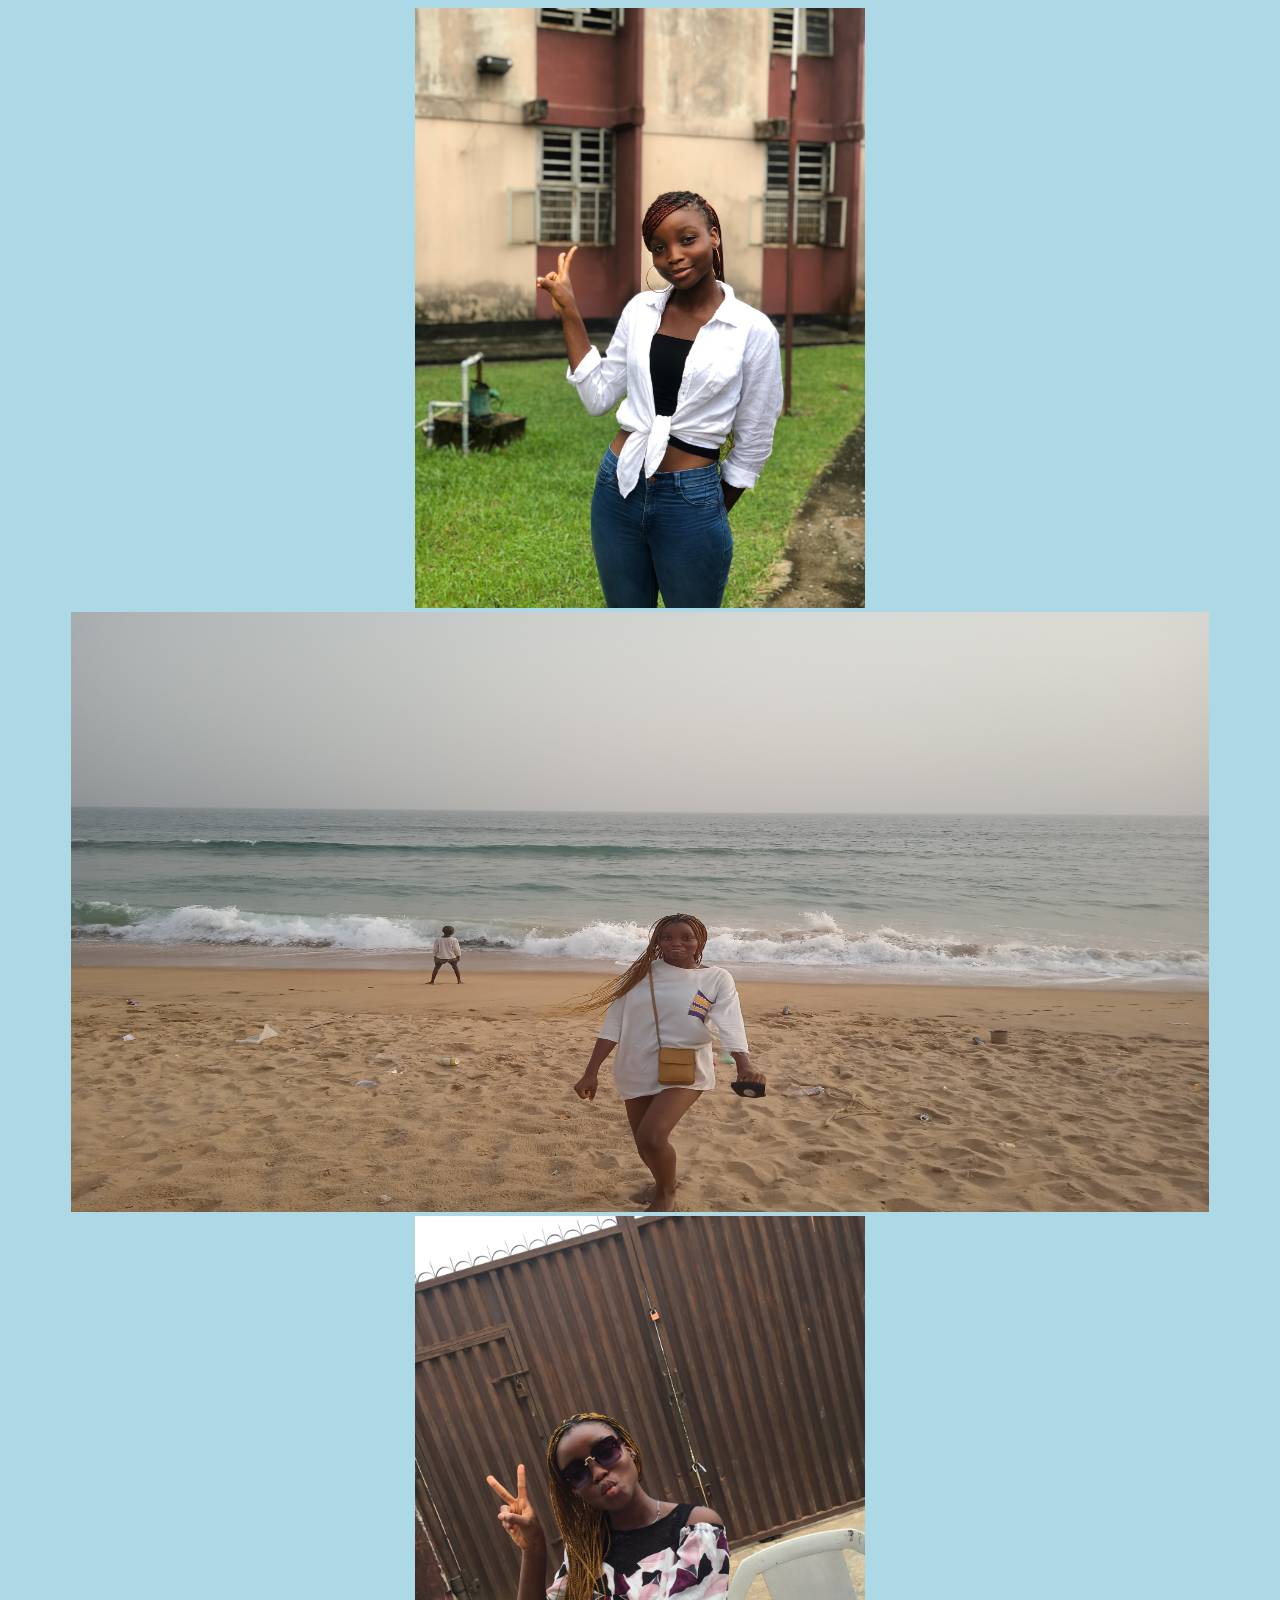
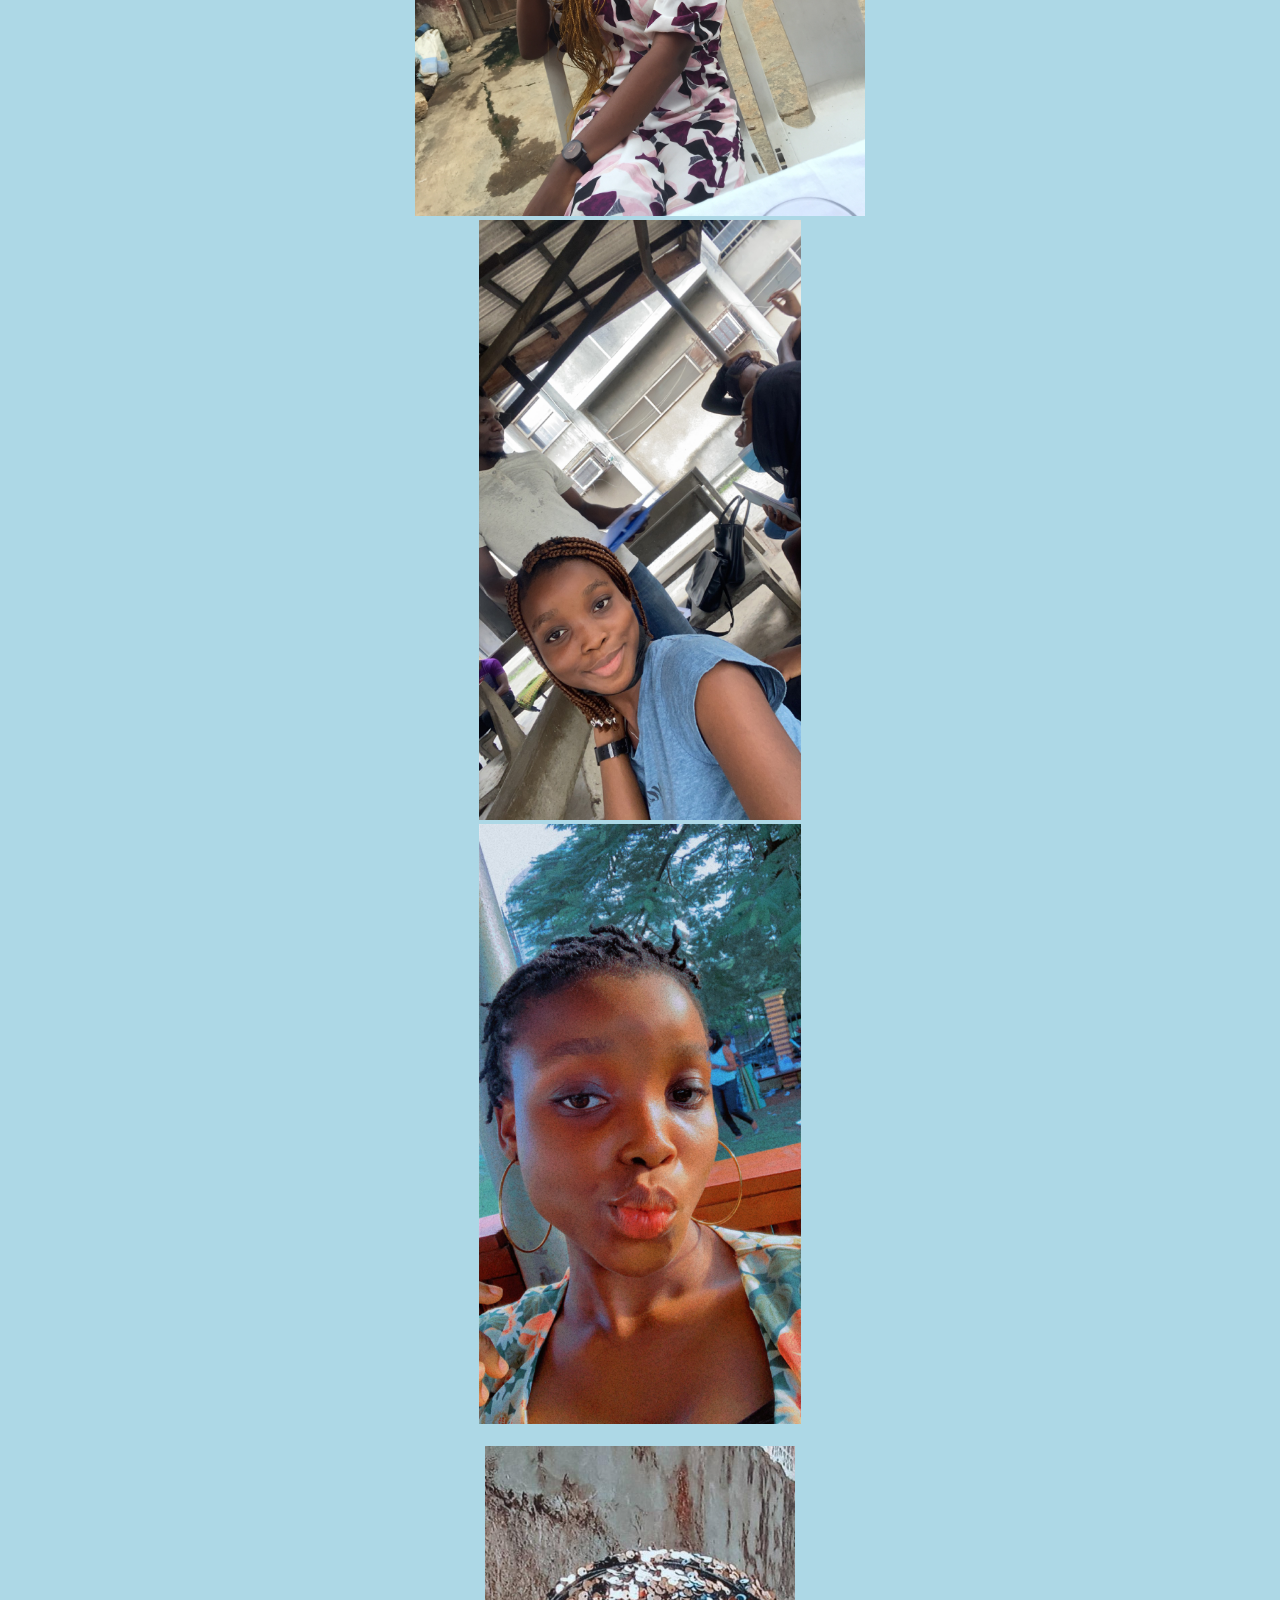
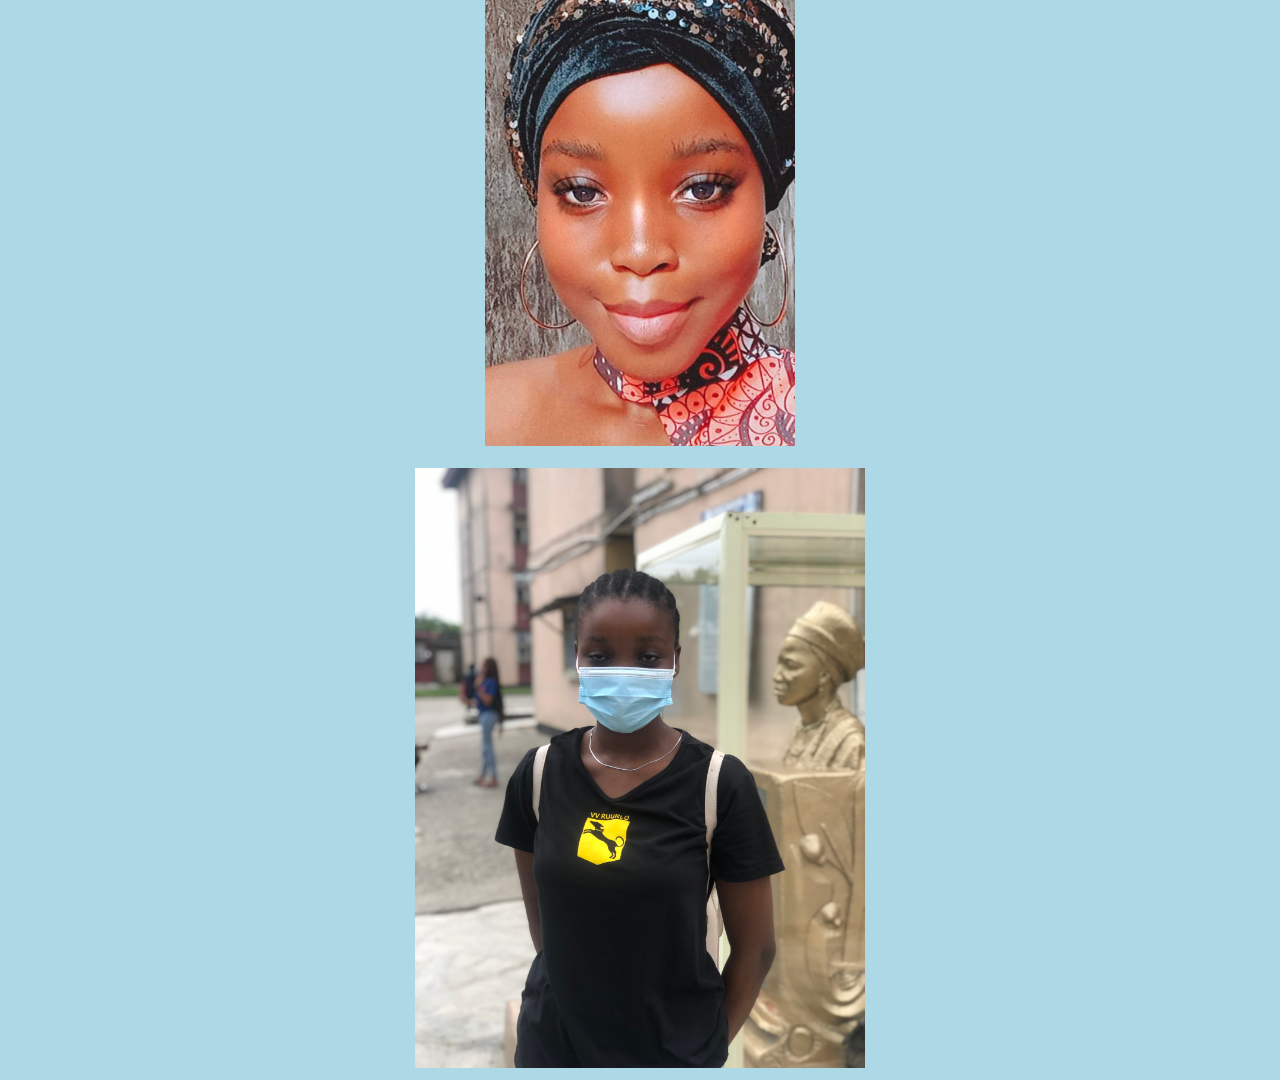
==== Gallery Library Version/index.html @ 6c4f7f4a "Update index.html" ====
<!DOCTYPE html>
<html lang="en">

<head>
    <meta charset="UTF-8">
    <meta http-equiv="X-UA-Compatible" content="IE=edge">
    <meta name="viewport" content="width=device-width, initial-scale=1.0">
    <link rel="stylesheet" href="https://unpkg.com/swiper@7/swiper-bundle.min.css" />
    <link rel="stylesheet" href="style.css">
    <title>Swiper Gallery</title>
</head>

<body>
    <!-- Slider main container -->
    <div class="swiper">
        <!-- Additional required wrapper -->
        <div class="swiper-wrapper">
            <!-- Slides -->
            <div class="swiper-slide"><img src="images/1.jpeg" alt=""></div>
            <div class="swiper-slide"><img src="images/2.jpg" style="width: 90%;" alt=""></div>
            <div class="swiper-slide"><img src="images/3.JPG" alt=""></div>
            <div class="swiper-slide"><img src="images/4.JPG" alt=""></div>
            <div class="swiper-slide"><img src="images/5.JPG" alt=""></div>
            <div class="swiper-slide"><img src="images/6.jpeg" alt=""></div>
            <div class="swiper-slide"><img src="images/7.jpg" alt=""></div>
            <div class="swiper-slide"><img src="images/8.jpeg" alt=""></div>
            <div class="swiper-slide"><img src="images/9.jpeg" alt=""></div>
        </div>
        <!-- If we need pagination -->
        <div class="swiper-pagination"></div>

        <!-- If we need navigation buttons -->
        <div class="swiper-button-prev"></div>
        <div class="swiper-button-next"></div>

        <!-- If we need scrollbar -->
        <!--<div class="swiper-scrollbar"></div>-->
    </div>

    <script src="https://unpkg.com/swiper@7/swiper-bundle.min.js"></script>
    <script src="gallery.js"></script>
</body>

</html>
---- Gallery Library Version/style.css ----
*{
    box-sizing: border-box;
}

body{
    background-color: gray;
    background-color: #ADD8E6;
}

.swiper-slide {
    text-align: center;
    margin-top: auto;
    margin-bottom: auto;
}  

img{
    max-height: 600px;
}
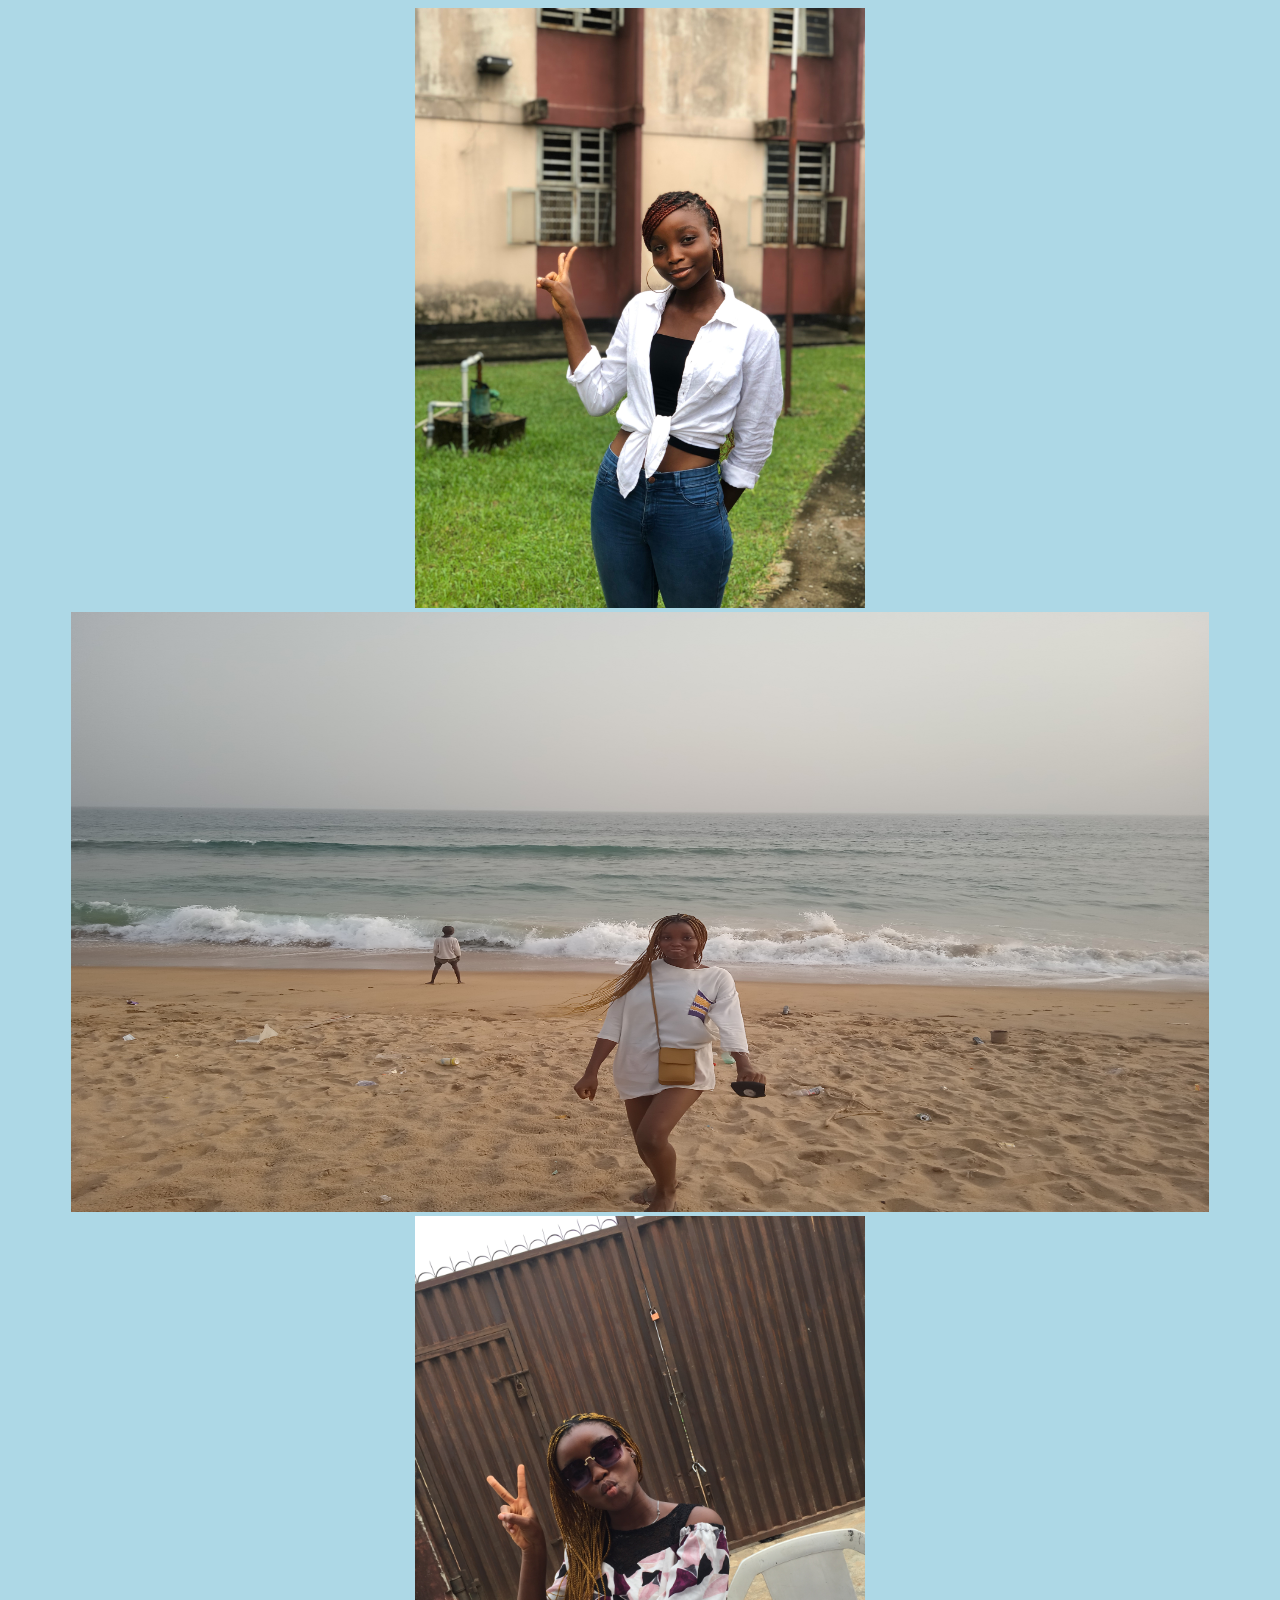
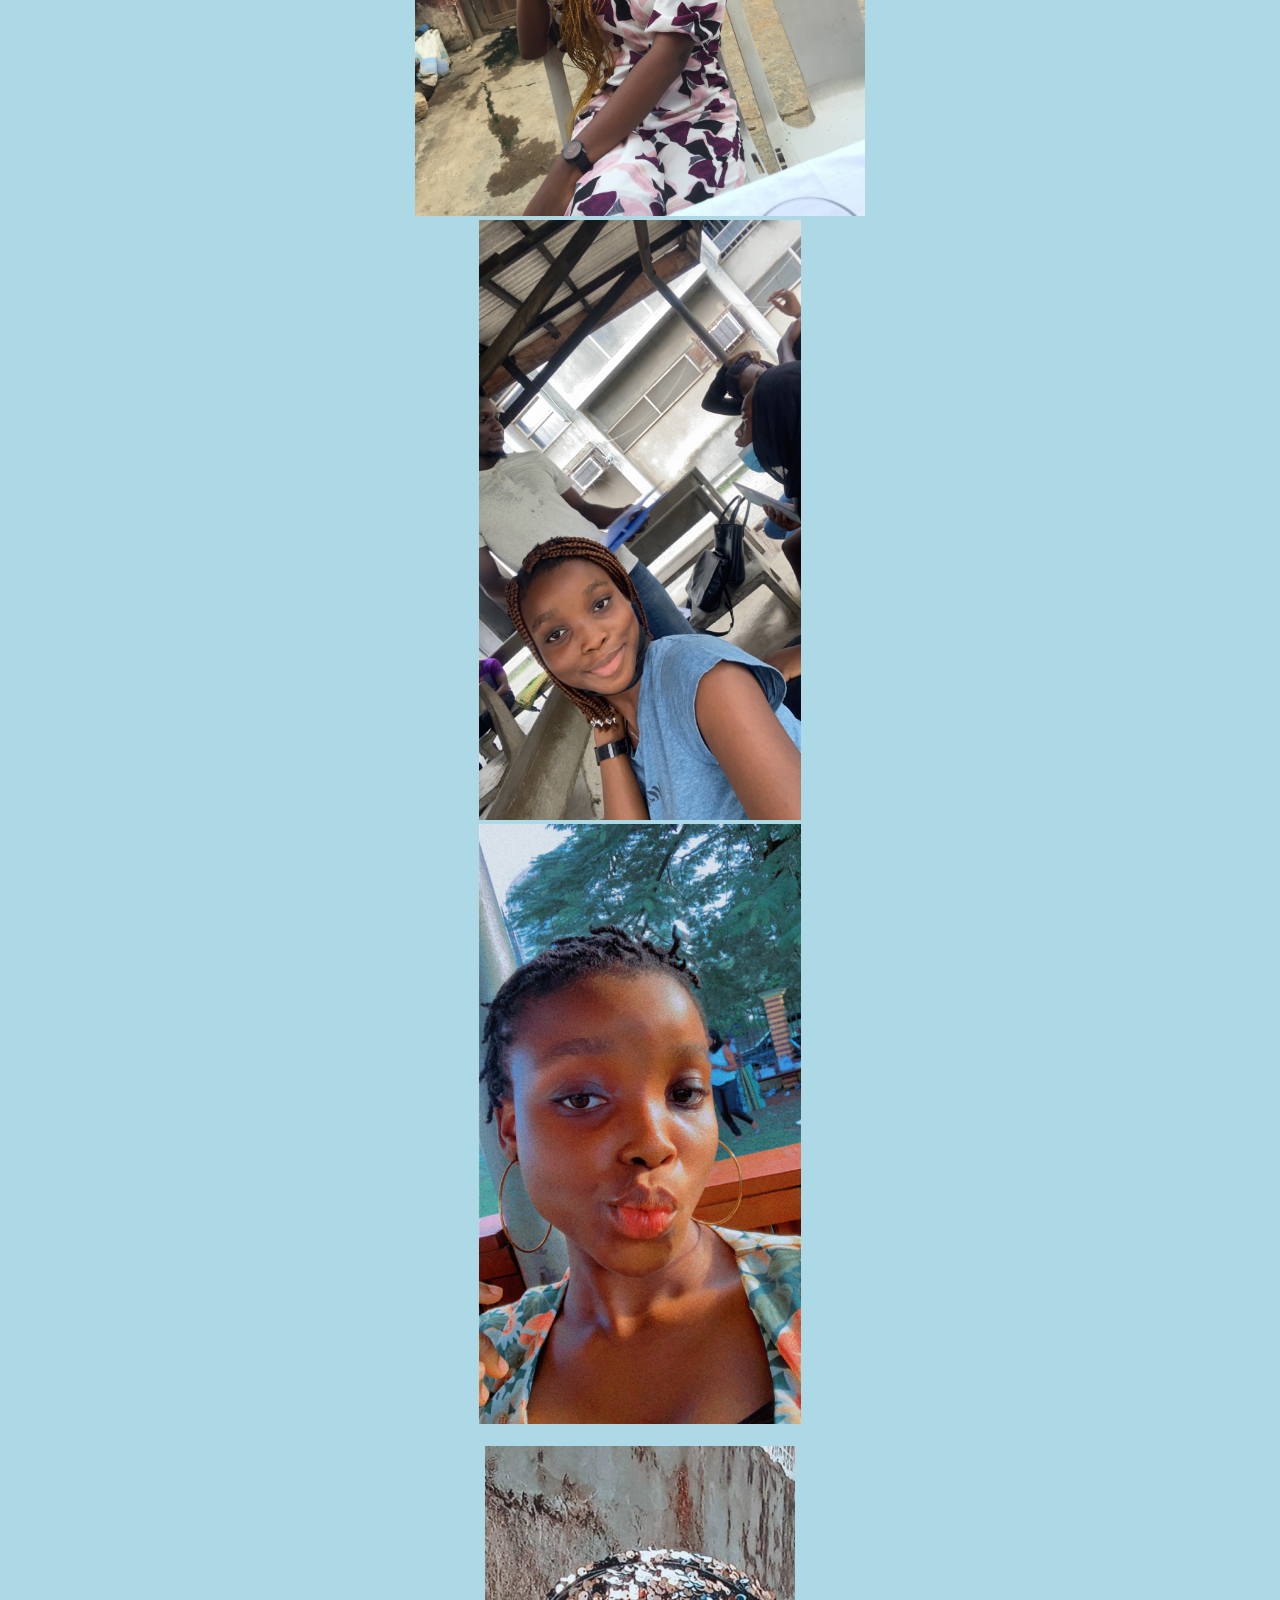
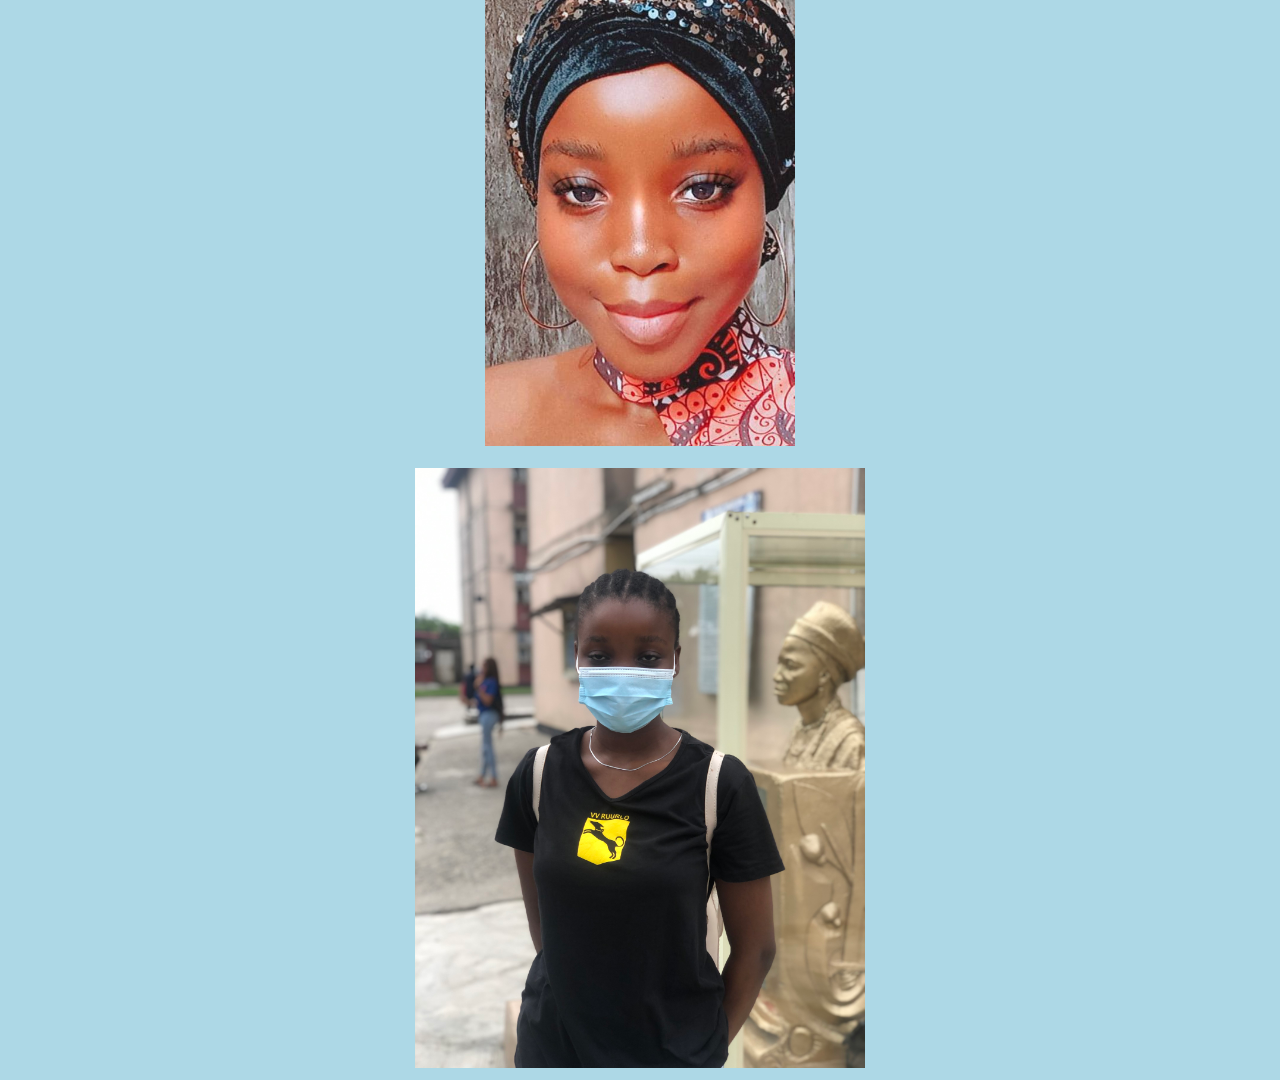
==== commit 95ae1474: "Update index.html" ====
--- a/Gallery Library Version/index.html
+++ b/Gallery Library Version/index.html
@@ -37,7 +37,7 @@
         <!--<div class="swiper-scrollbar"></div>-->
     </div>
 
-    <script src="https://unpkg.com/swiper@7/swiper-bundle.min.js"></script>
+    <script src="https://unpkg.com/swiper/swiper-bundle.min.js"></script>
     <script src="gallery.js"></script>
 </body>
 
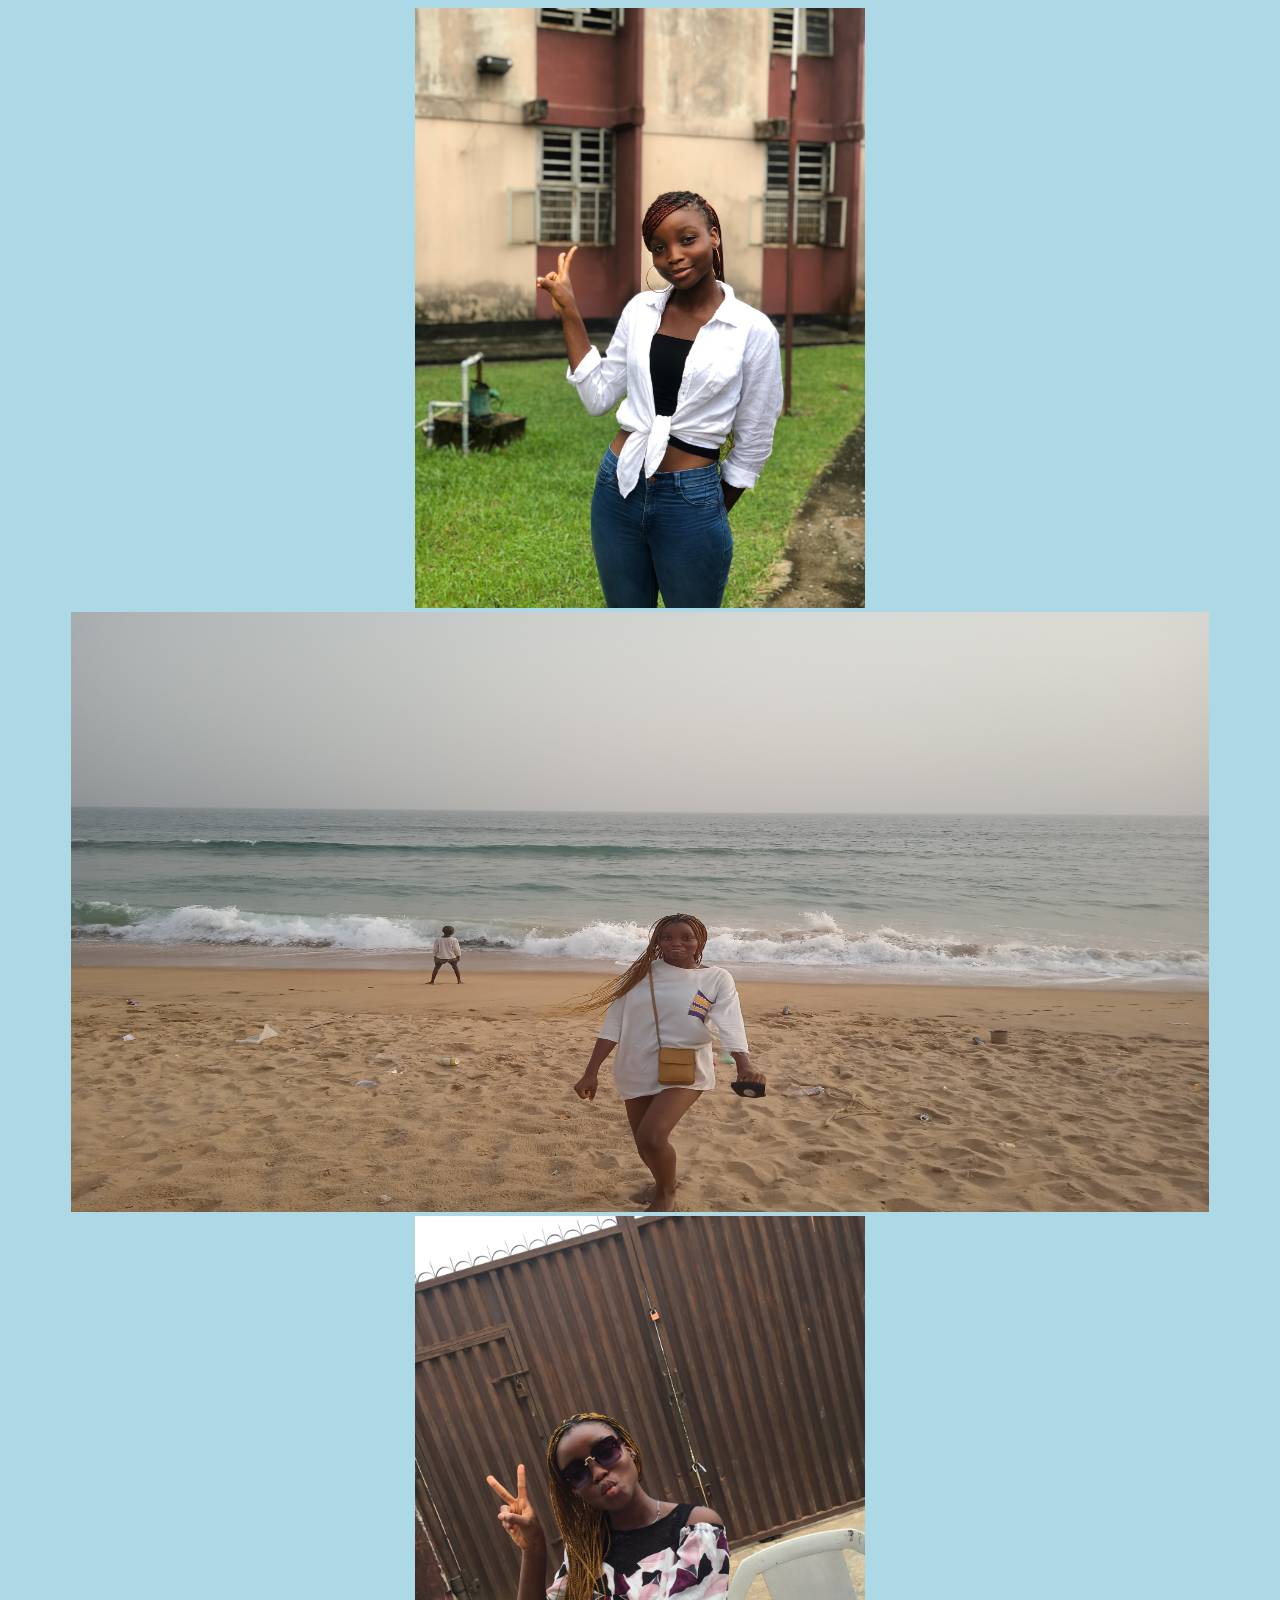
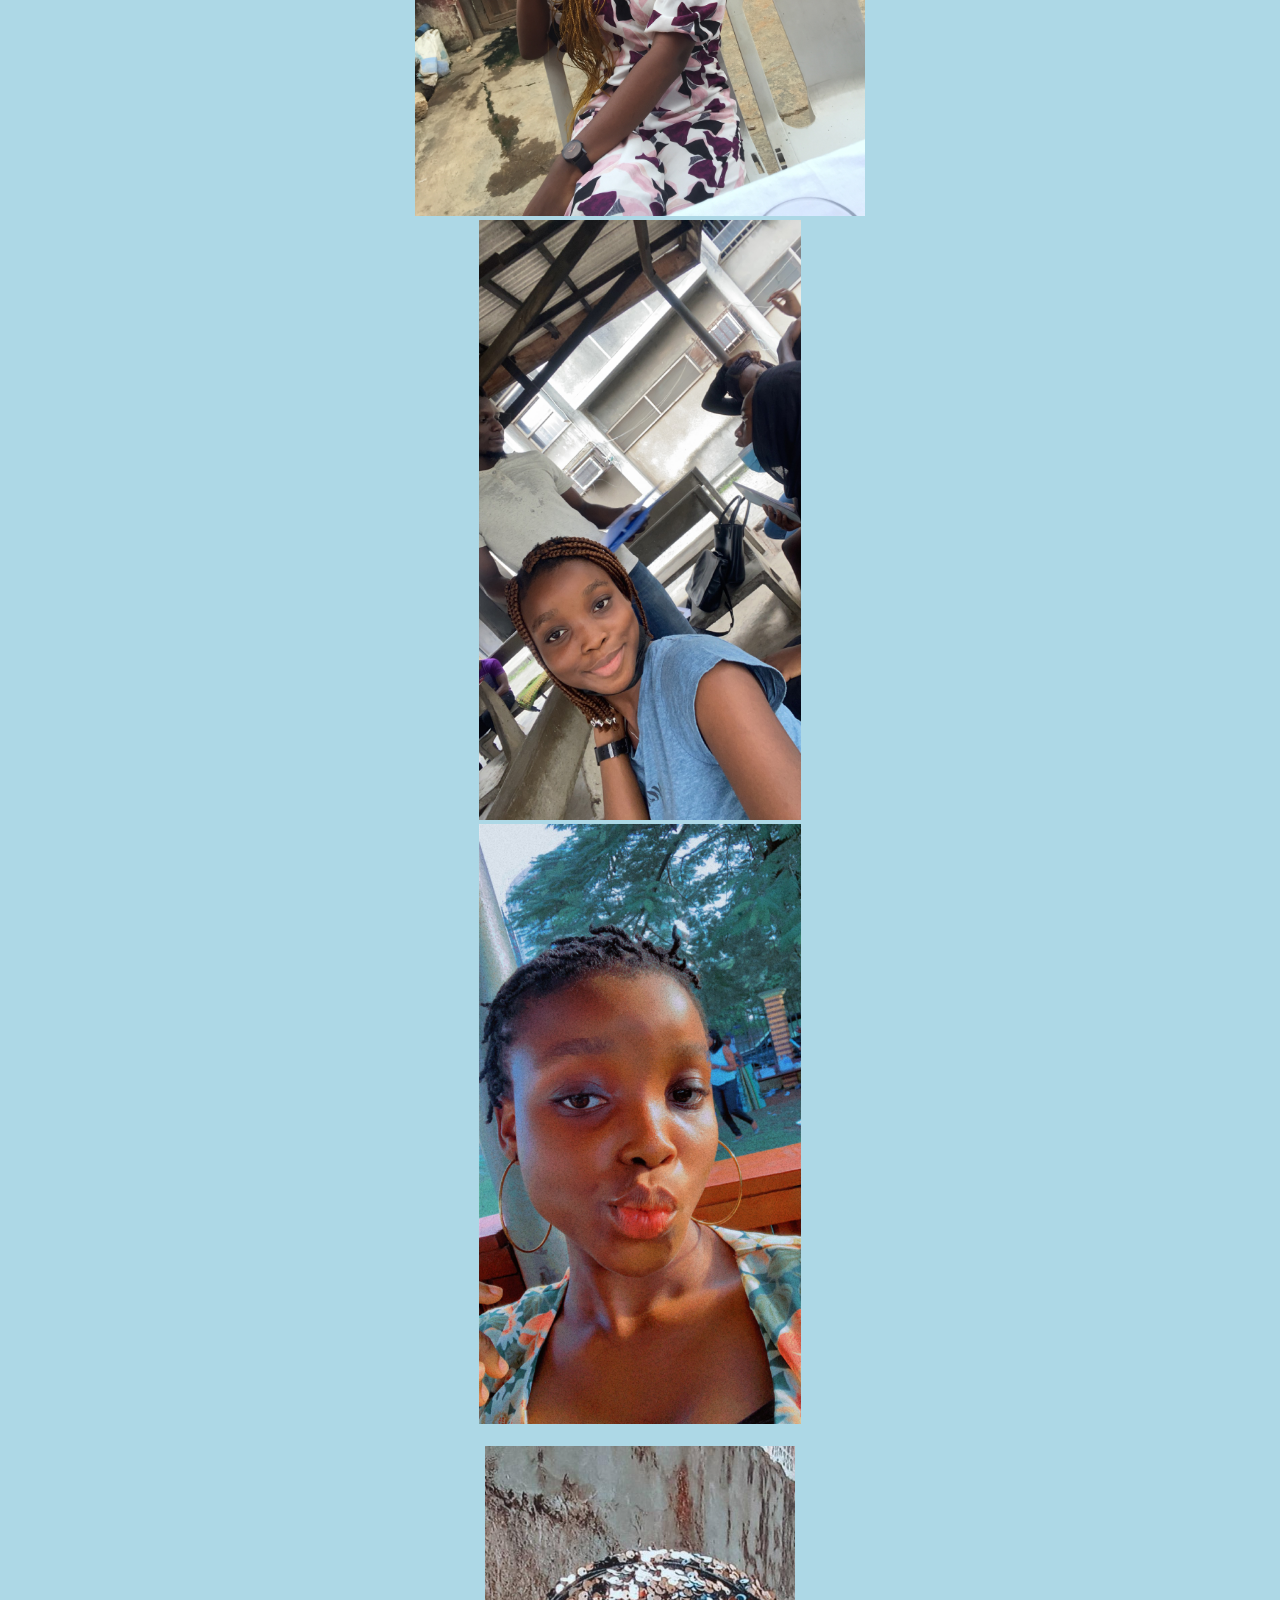
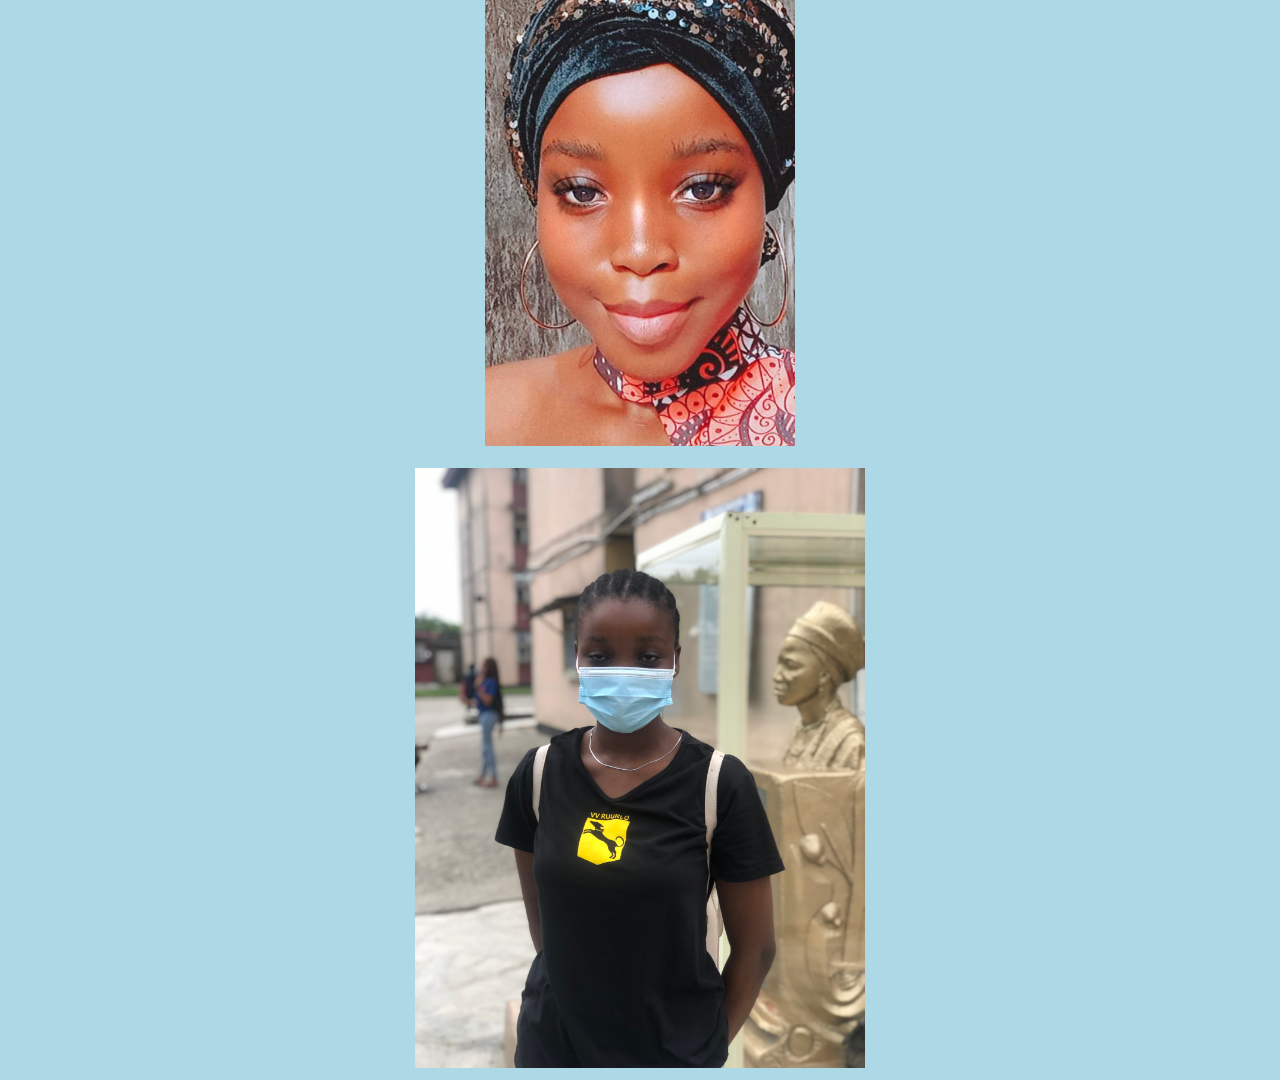
==== commit fb52aa1b: "Update index.html" ====
--- a/Gallery Library Version/index.html
+++ b/Gallery Library Version/index.html
@@ -12,7 +12,7 @@
 
 <body>
     <!-- Slider main container -->
-    <div class="swiper">
+    <div class="swiper mySwiper">
         <!-- Additional required wrapper -->
         <div class="swiper-wrapper">
             <!-- Slides -->
@@ -37,8 +37,9 @@
         <!--<div class="swiper-scrollbar"></div>-->
     </div>
 
+    <script src="gallery.js"></script>
     <script src="https://unpkg.com/swiper/swiper-bundle.min.js"></script>
-    <script src="gallery.js"></script>
+    
 </body>
 
 </html>
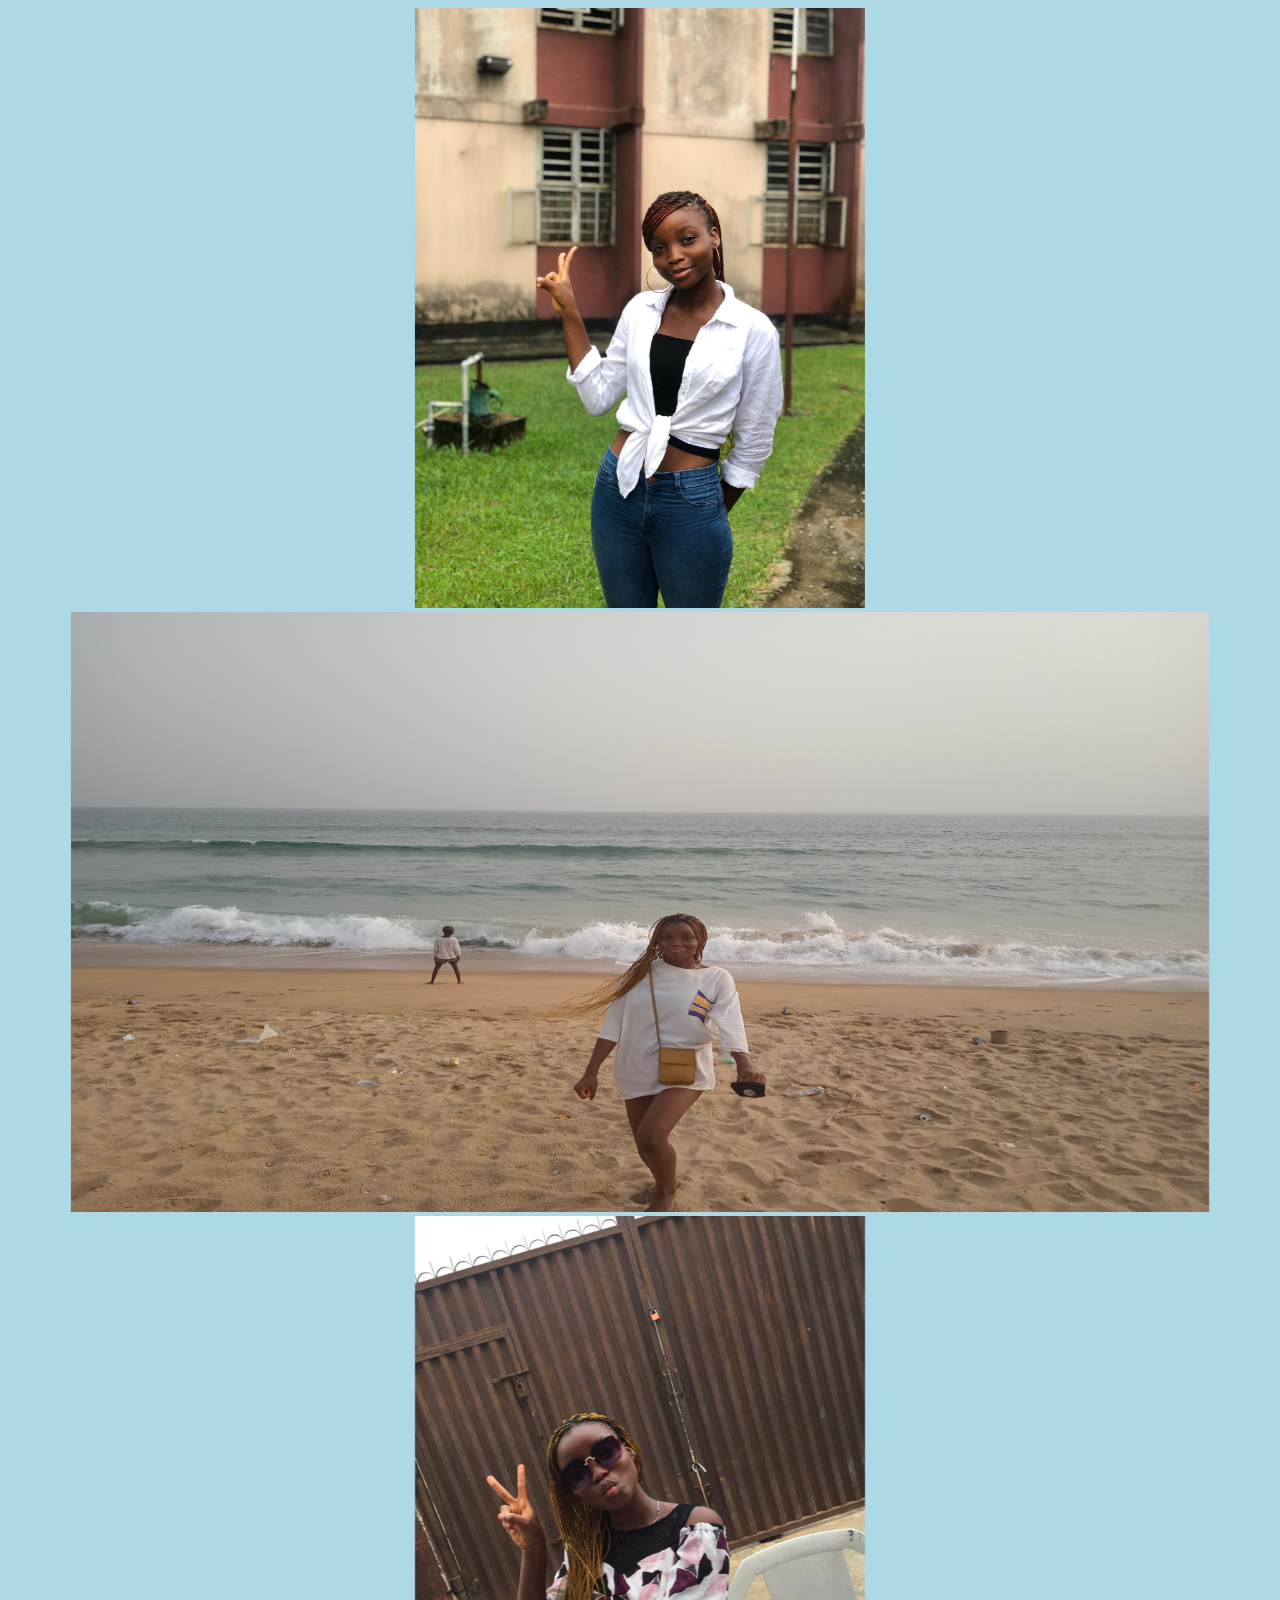
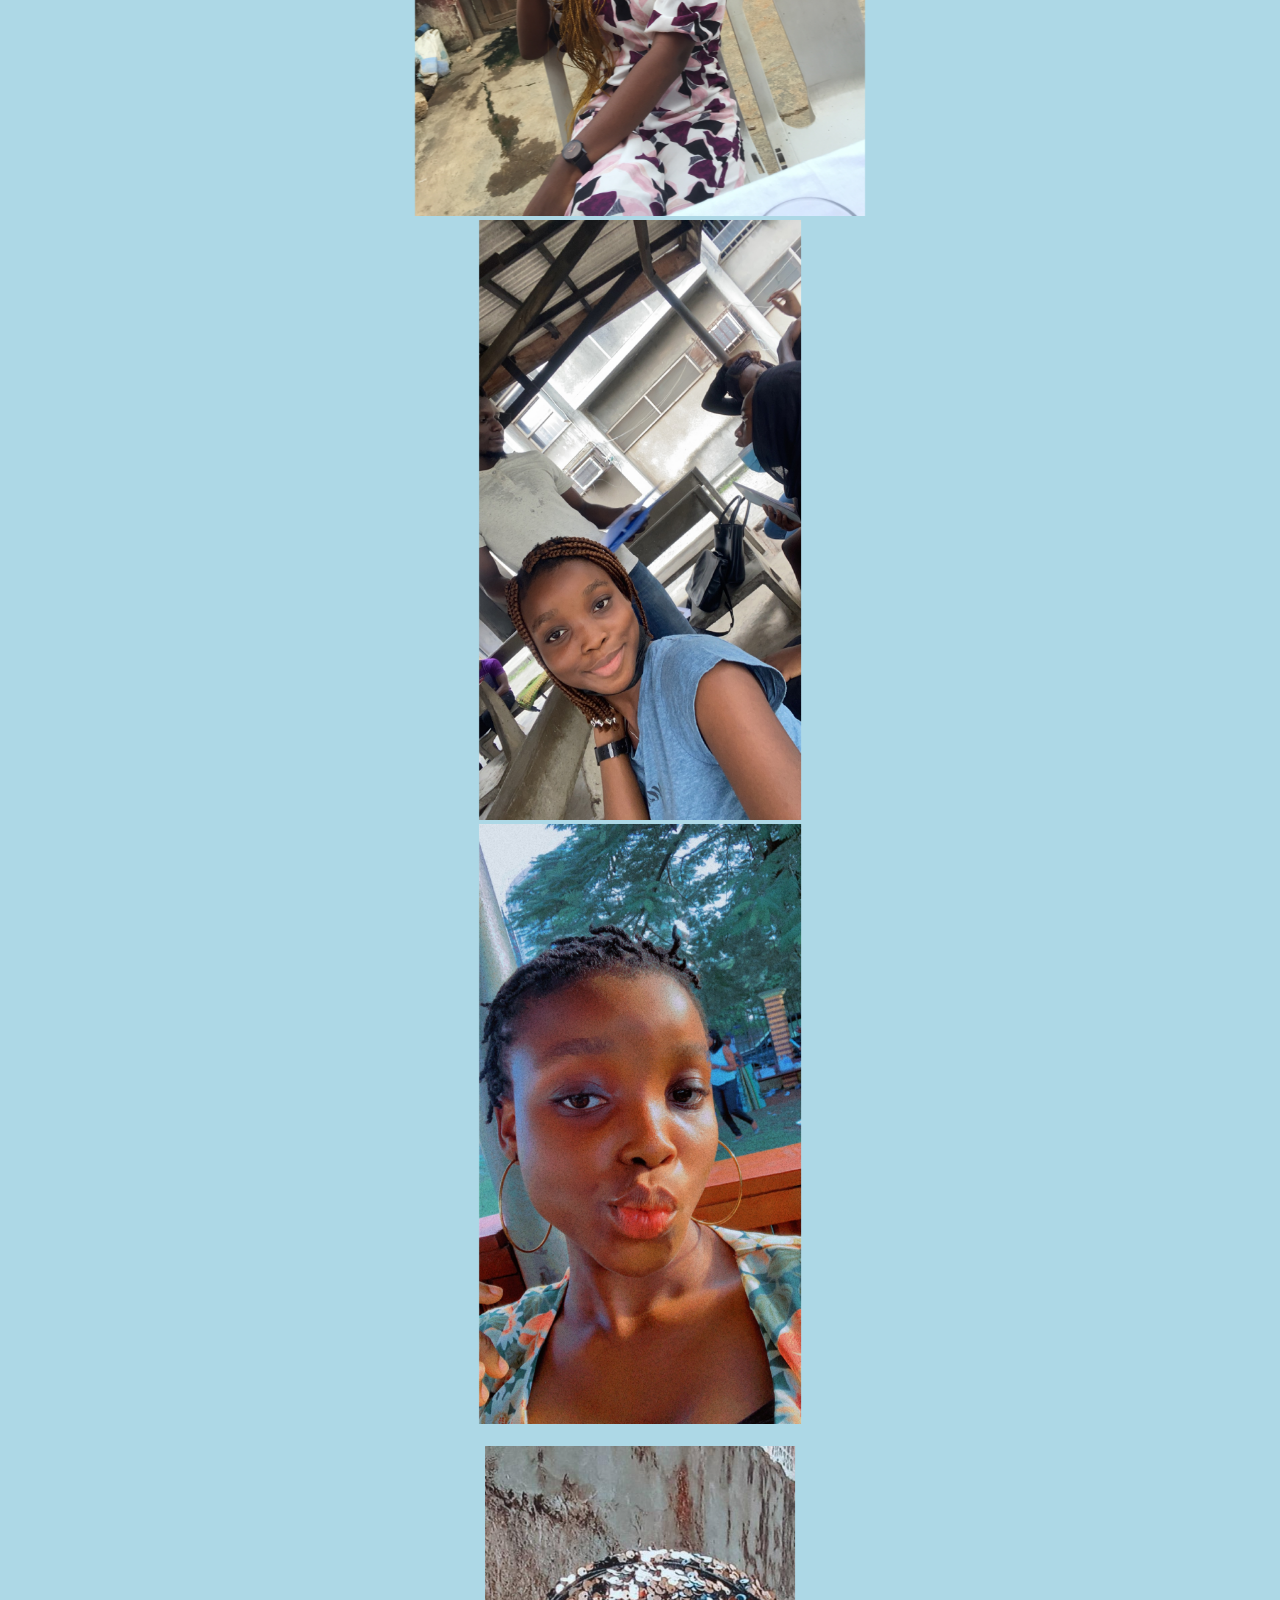
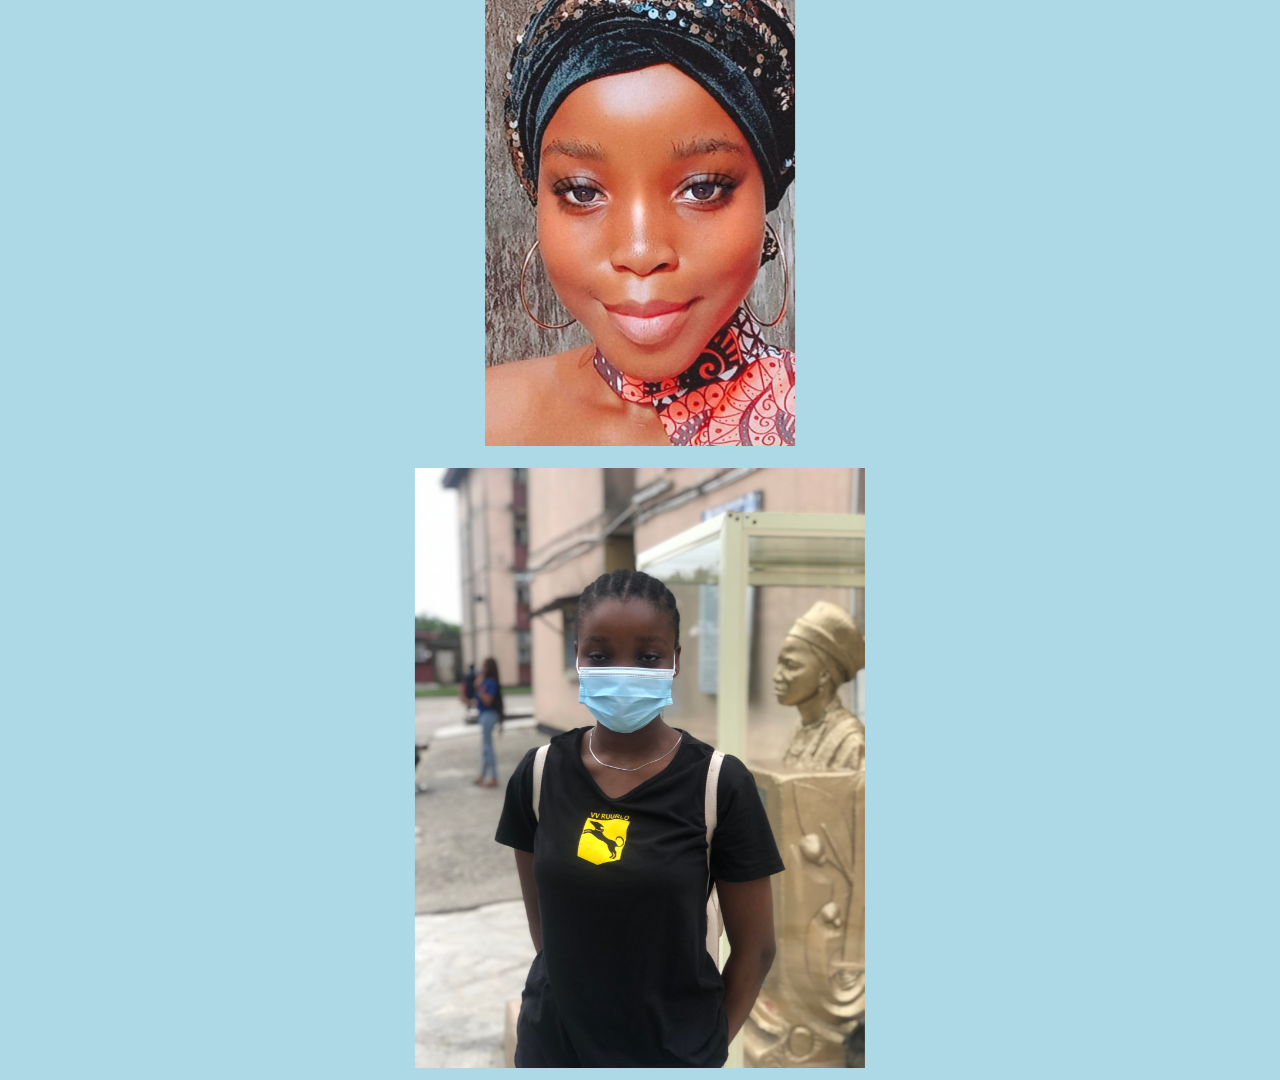
==== commit 97855c84: "Update index.html" ====
--- a/Gallery Library Version/index.html
+++ b/Gallery Library Version/index.html
@@ -37,7 +37,7 @@
         <!--<div class="swiper-scrollbar"></div>-->
     </div>
 
-    <script src="gallery.js"></script>
+    <script defer src="gallery.js"></script>
     <script src="https://unpkg.com/swiper/swiper-bundle.min.js"></script>
     
 </body>
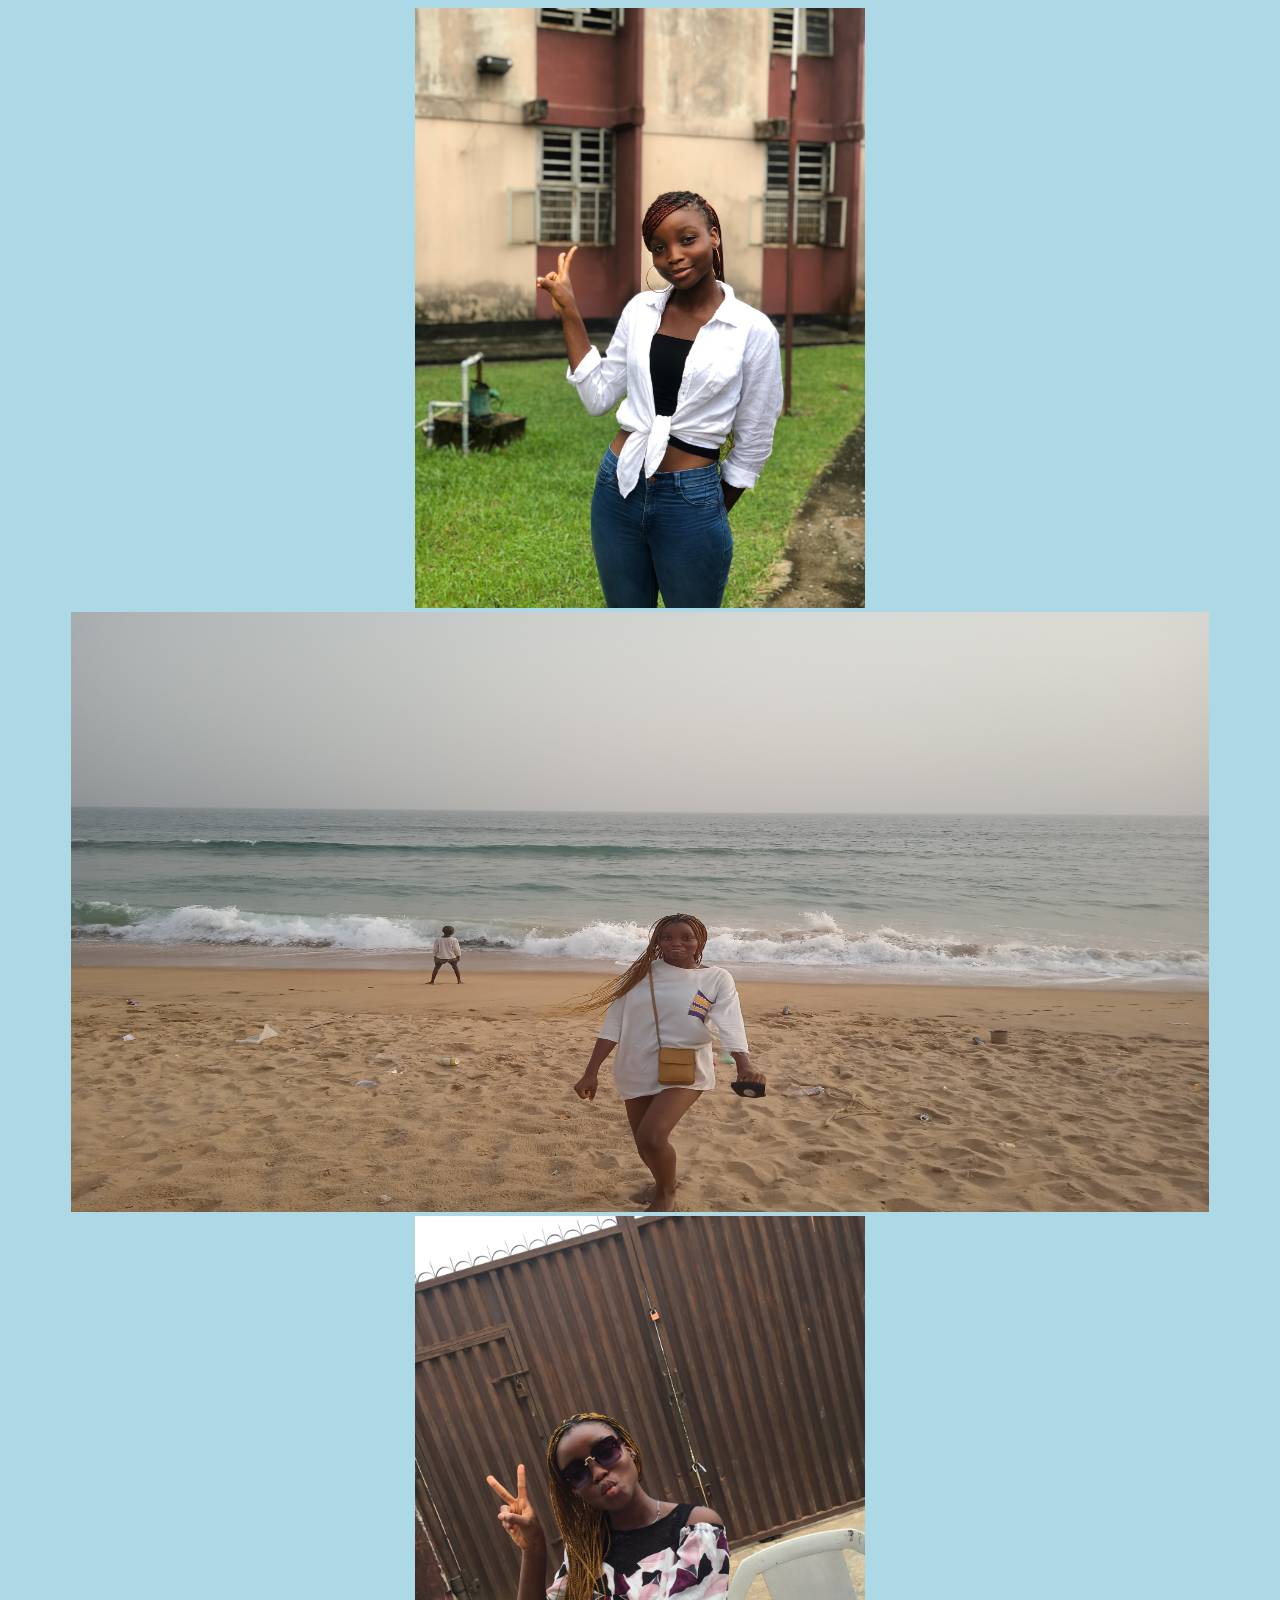
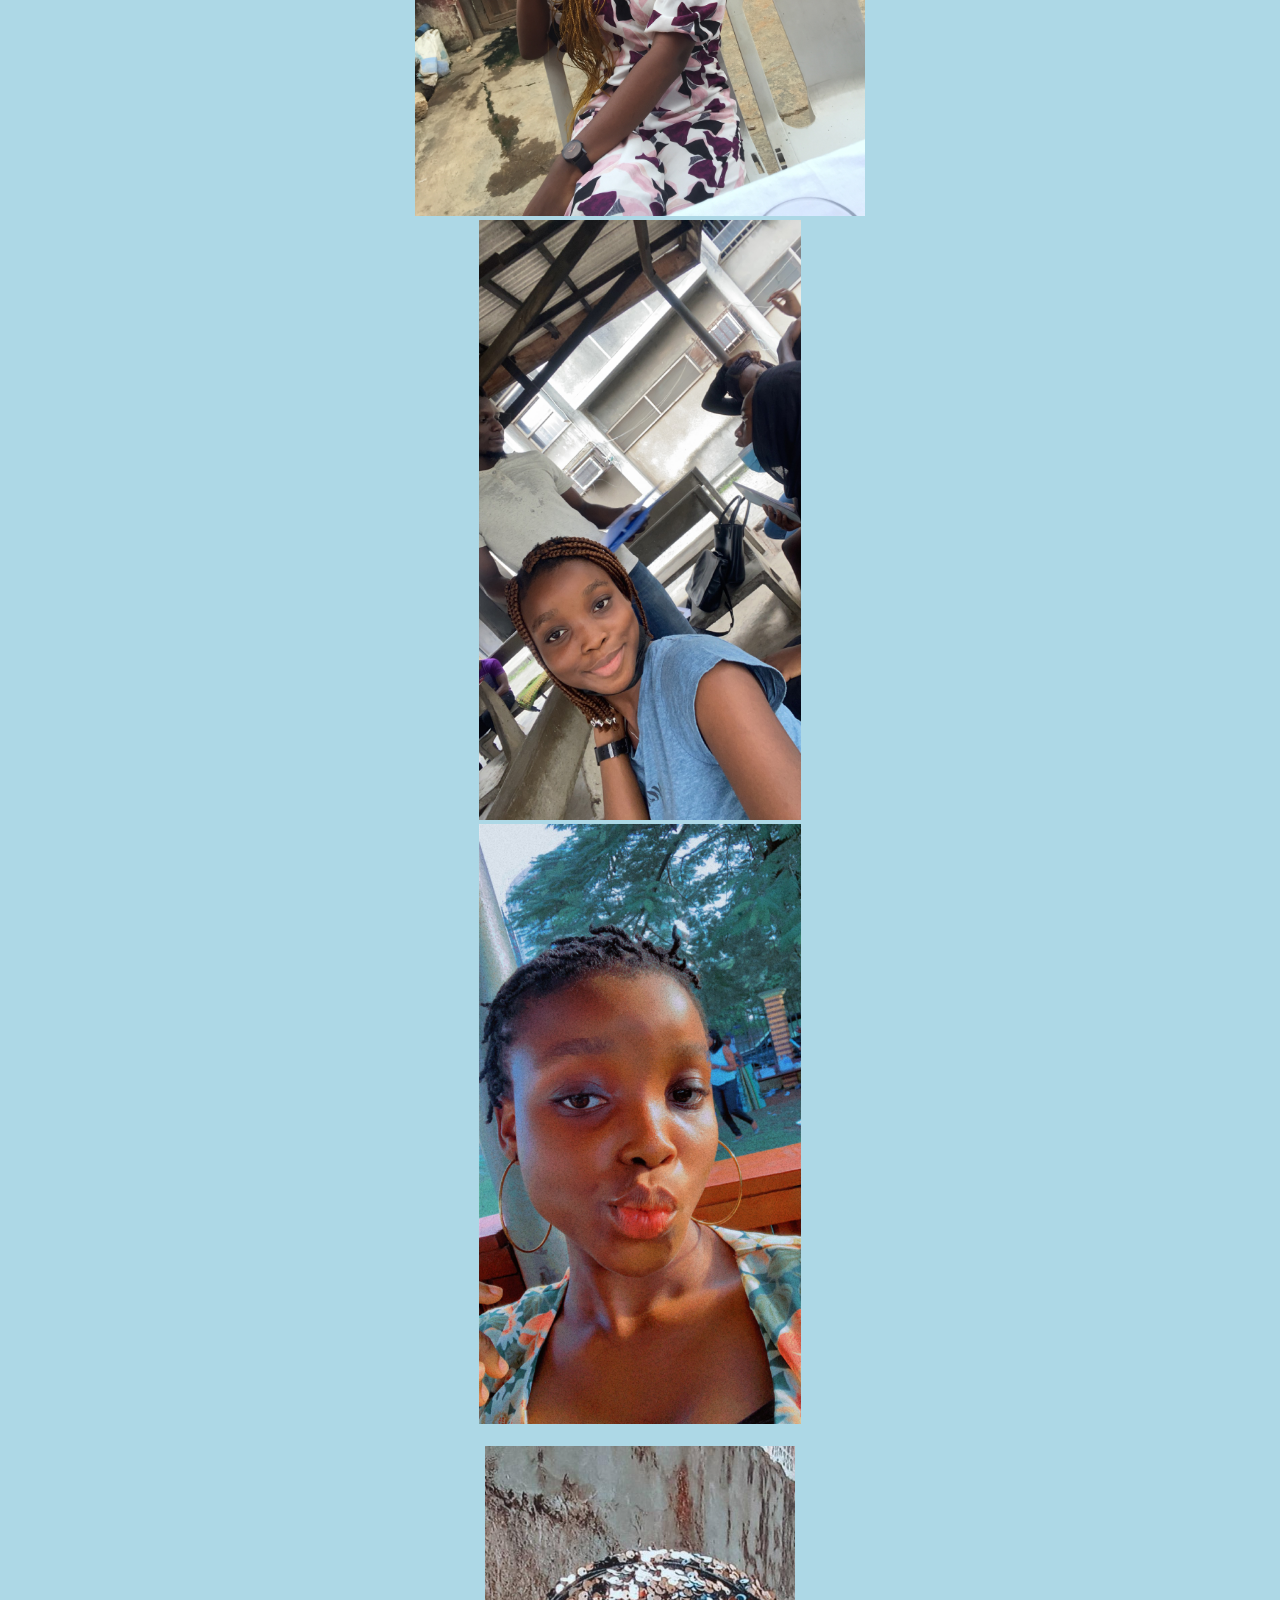
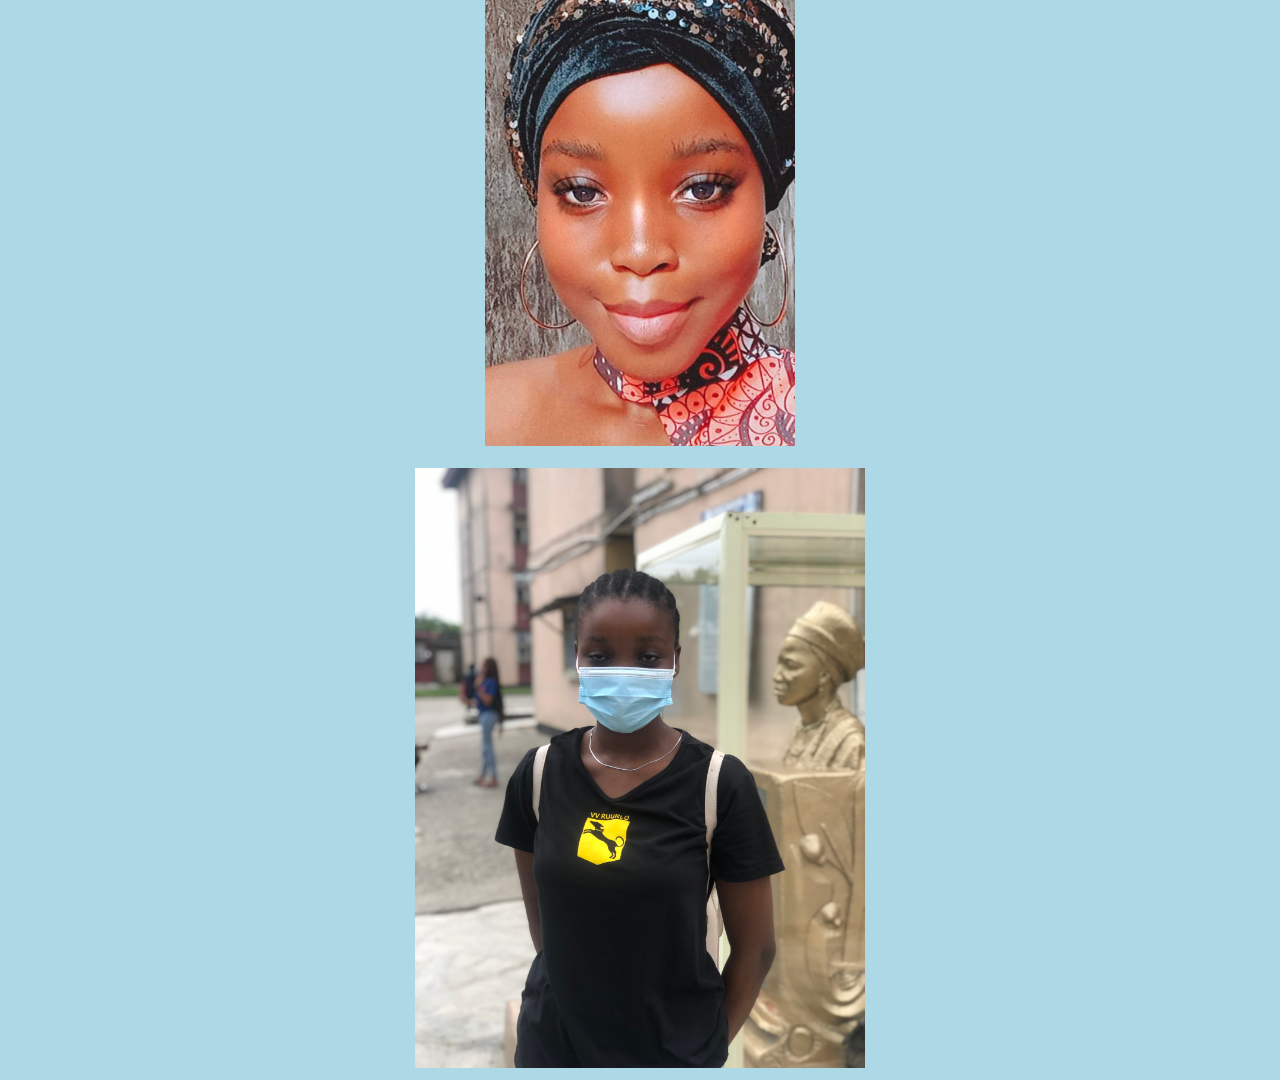
==== commit 1deae2b0: "Update index.html" ====
--- a/Gallery Library Version/index.html
+++ b/Gallery Library Version/index.html
@@ -37,8 +37,8 @@
         <!--<div class="swiper-scrollbar"></div>-->
     </div>
 
-    <script defer src="gallery.js"></script>
-    <script src="https://unpkg.com/swiper/swiper-bundle.min.js"></script>
+    <script  defer src="https://unpkg.com/swiper/swiper-bundle.min.js"></script>
+    <script src="gallery.js"></script>
     
 </body>
 
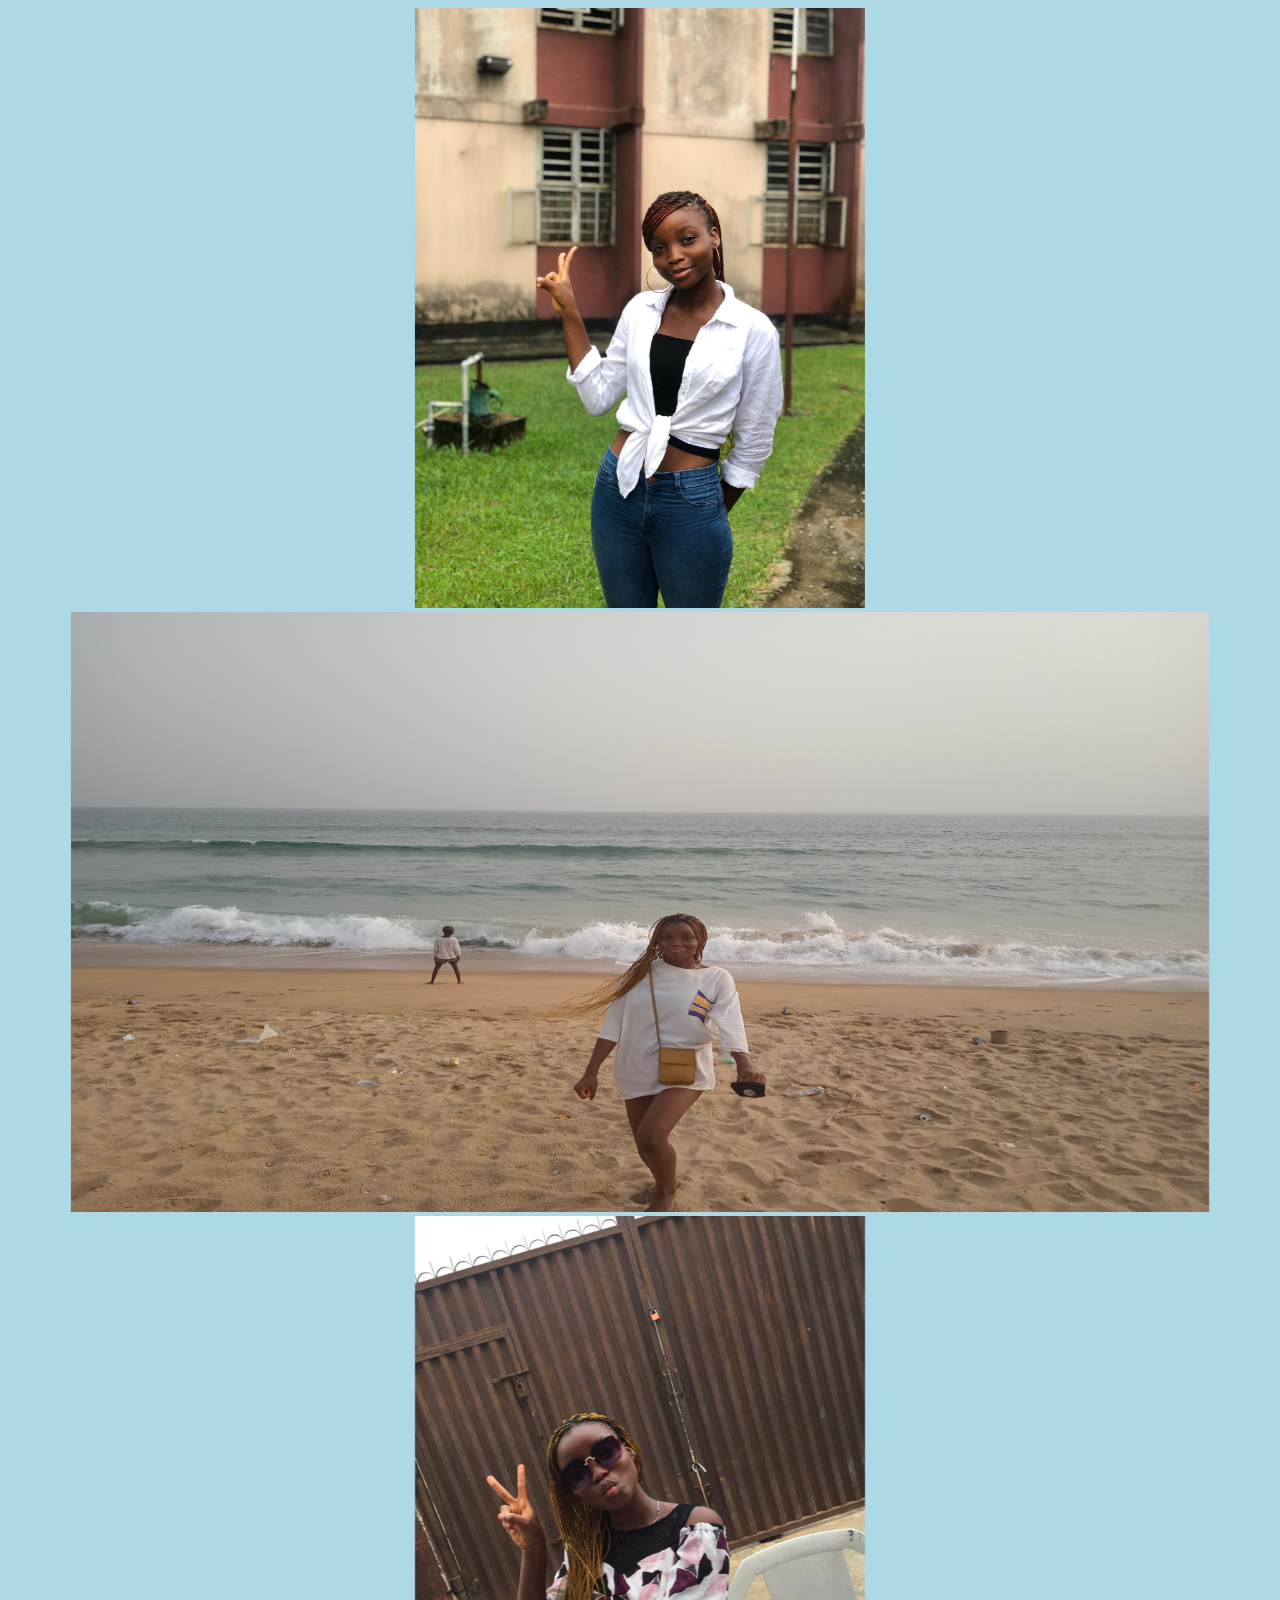
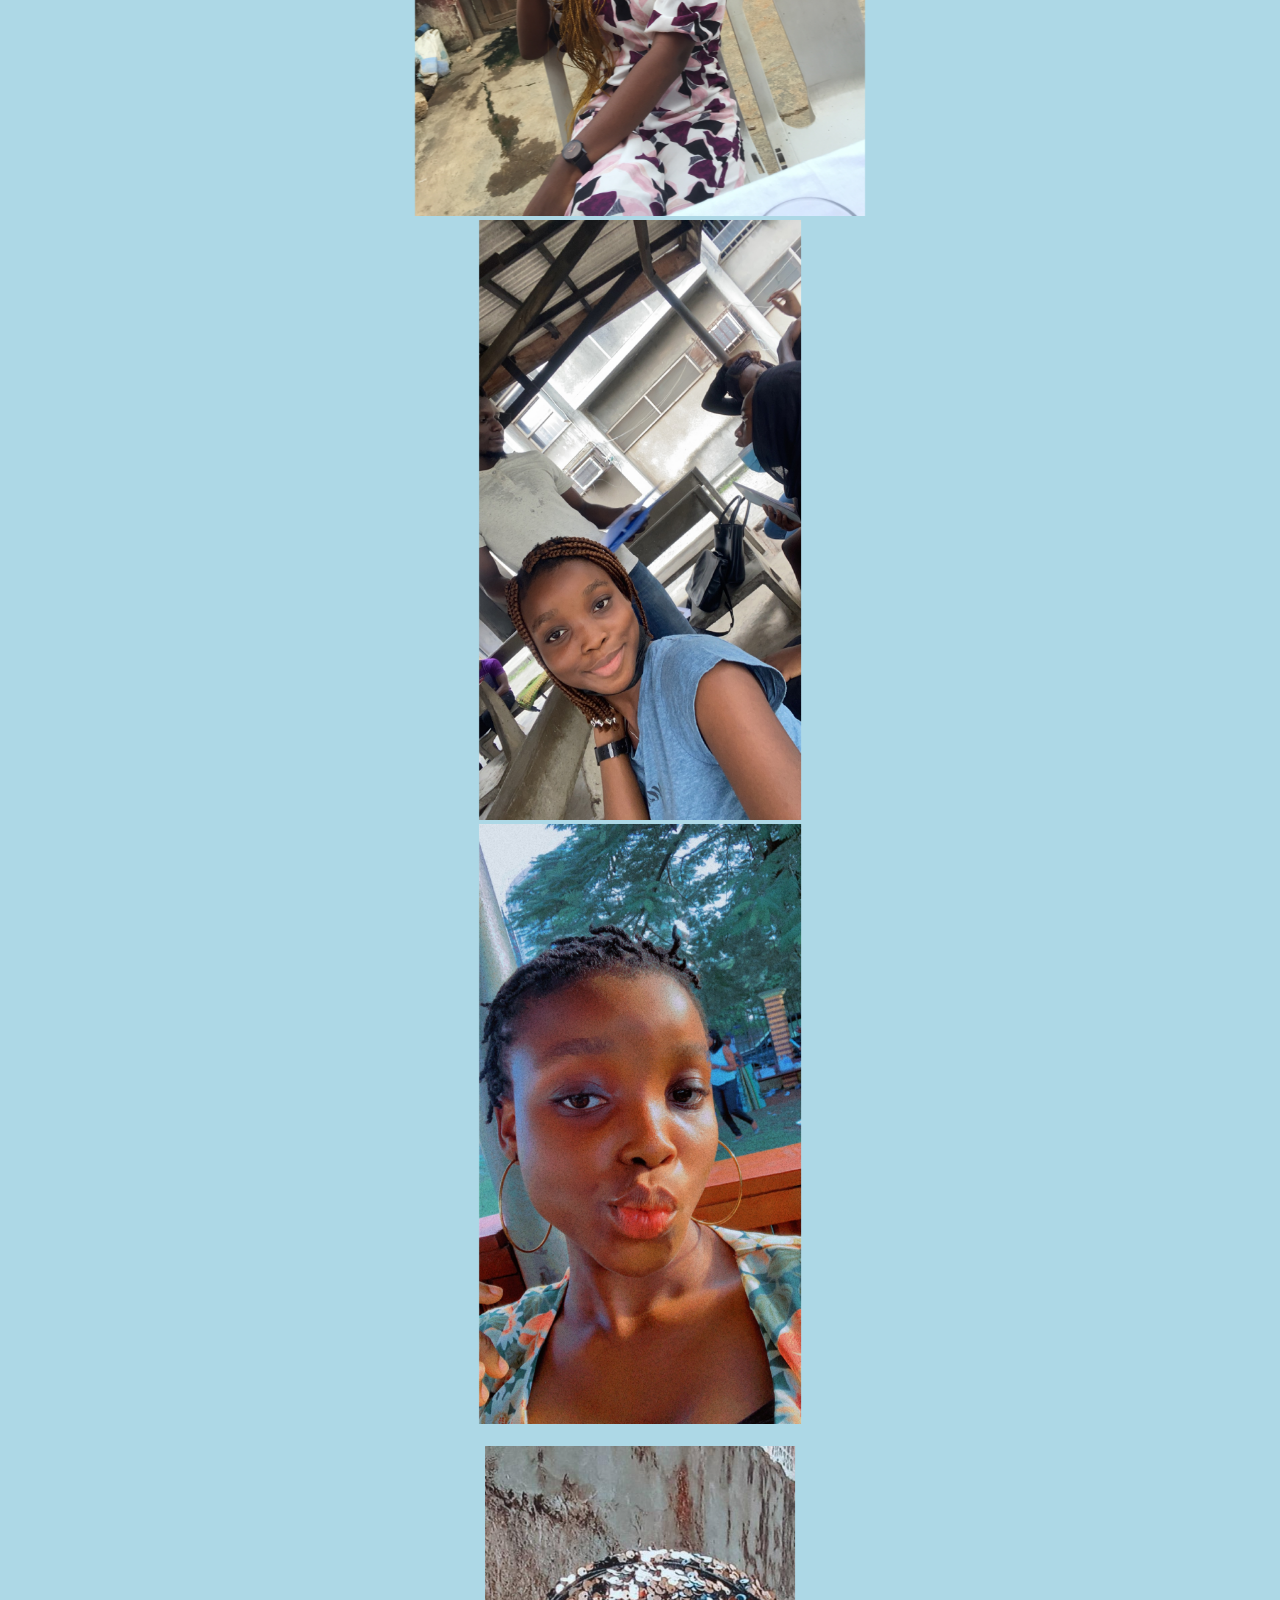
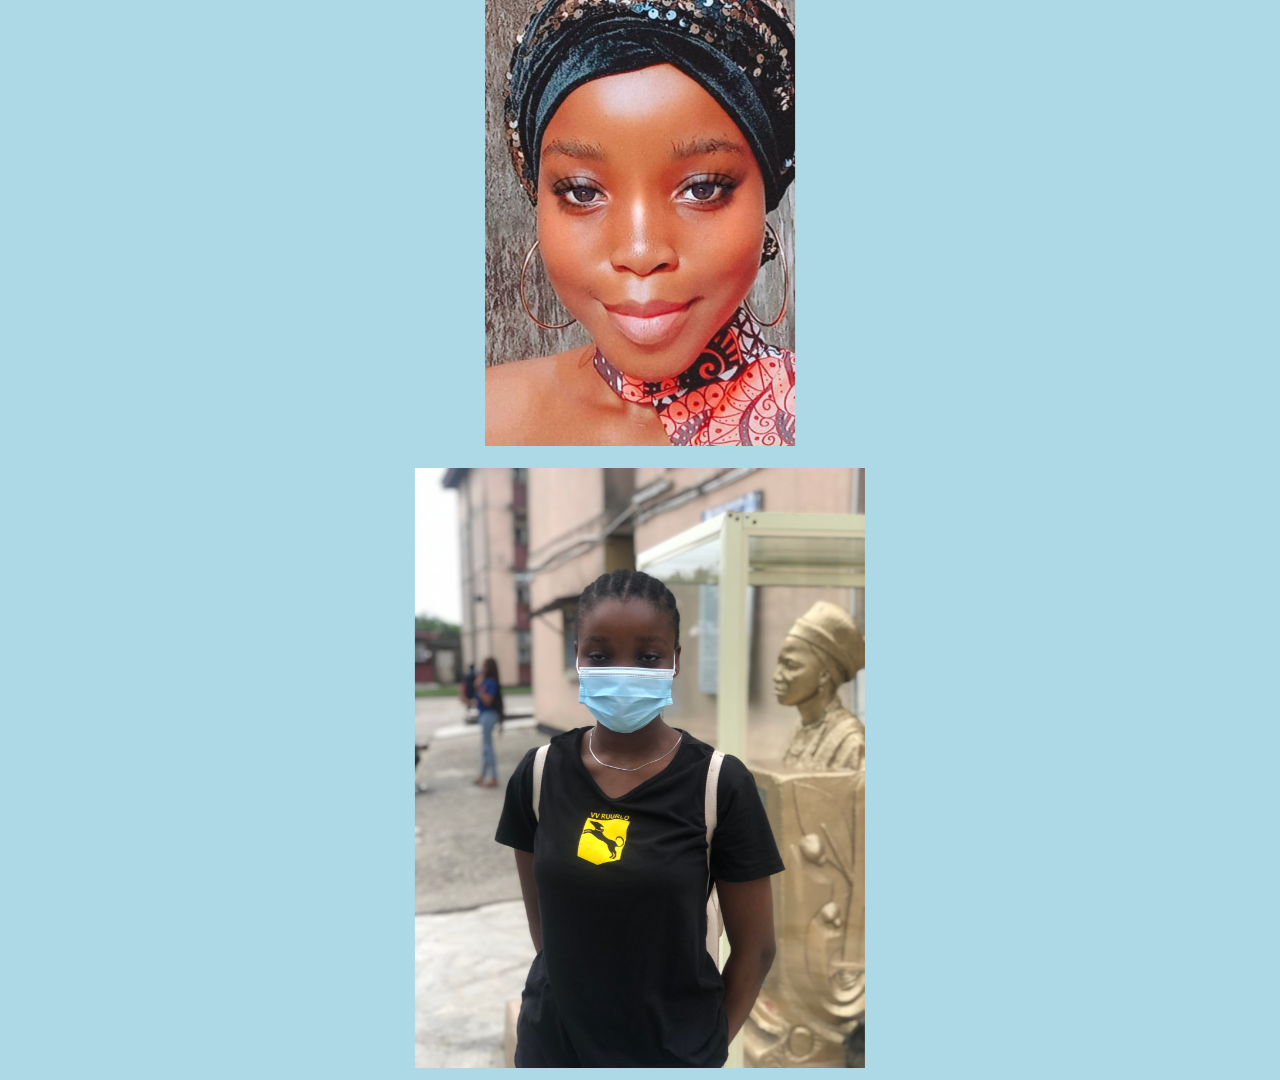
==== commit 6a8c809c: "Update index.html" ====
--- a/Gallery Library Version/index.html
+++ b/Gallery Library Version/index.html
@@ -37,8 +37,8 @@
         <!--<div class="swiper-scrollbar"></div>-->
     </div>
 
-    <script  defer src="https://unpkg.com/swiper/swiper-bundle.min.js"></script>
-    <script src="gallery.js"></script>
+    <script src="https://unpkg.com/swiper/swiper-bundle.min.js" defer></script>
+    <script src="gallery.js" defer></script>
     
 </body>
 
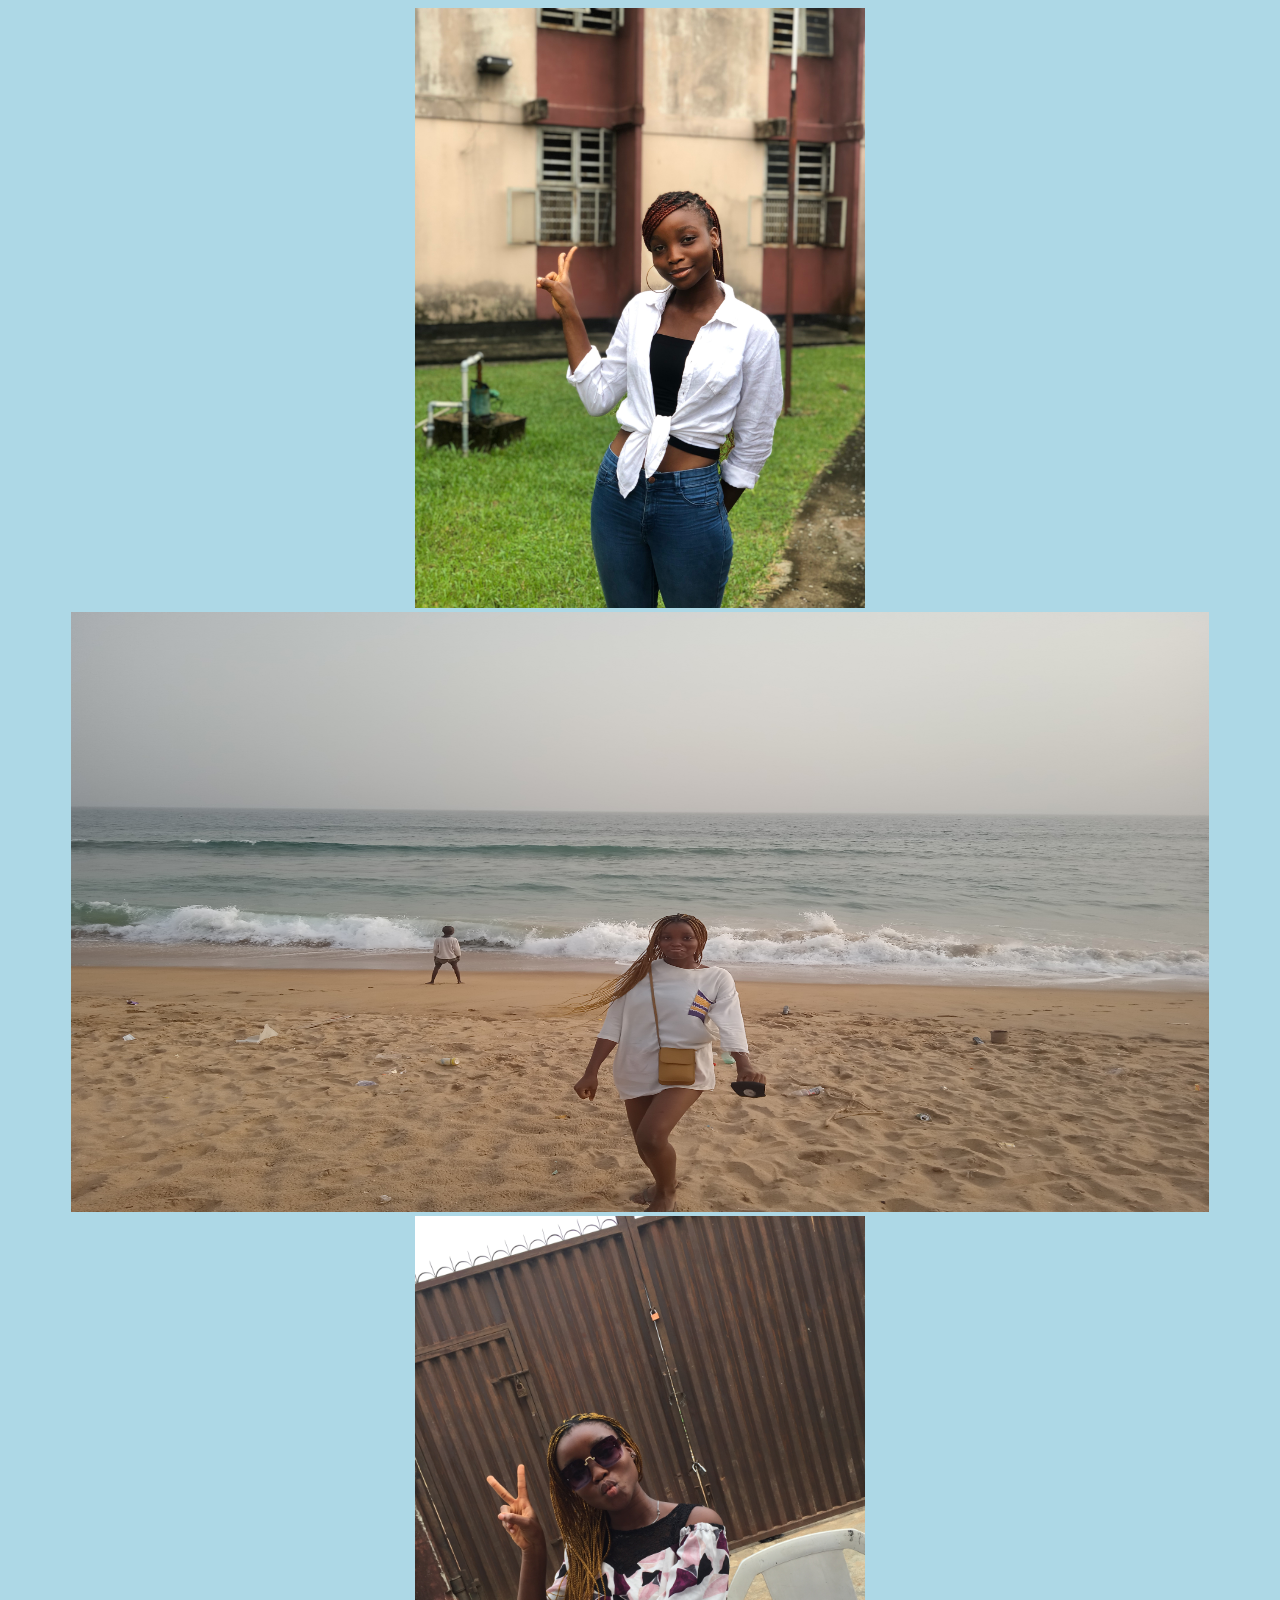
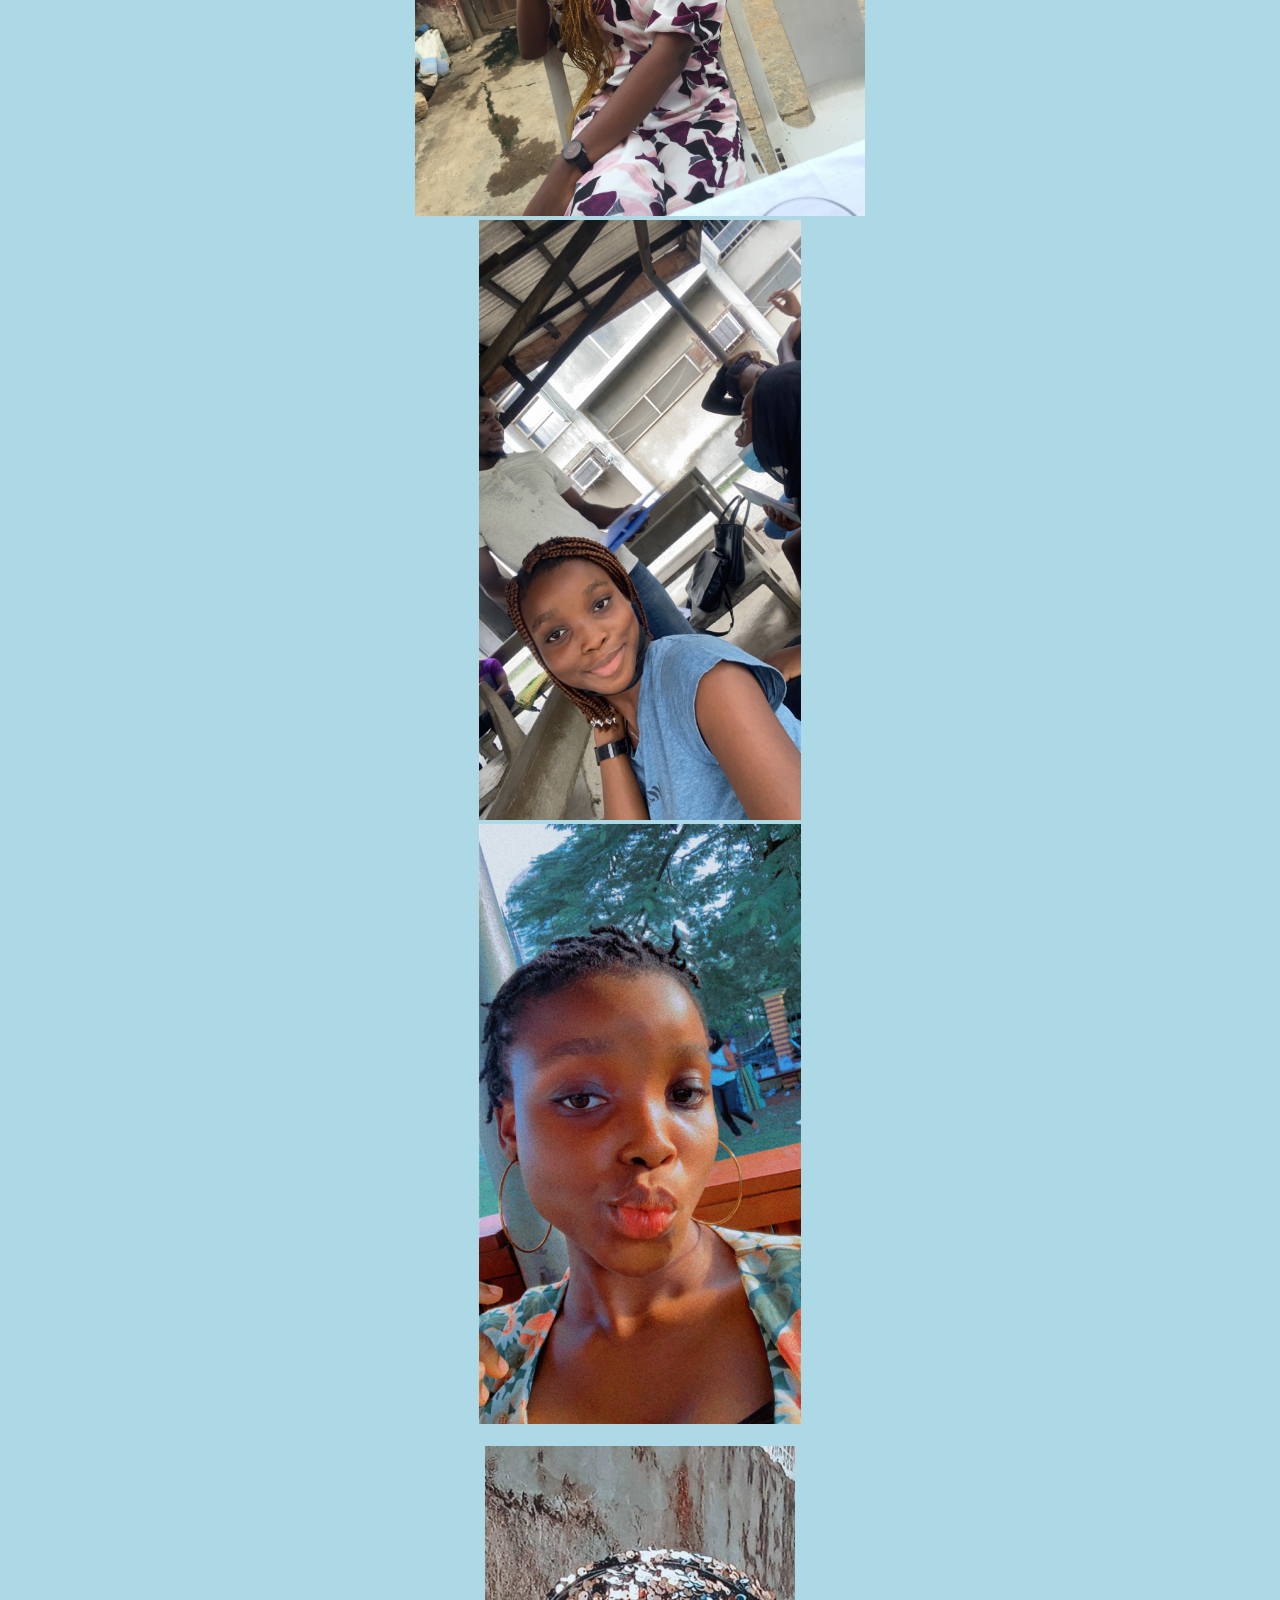
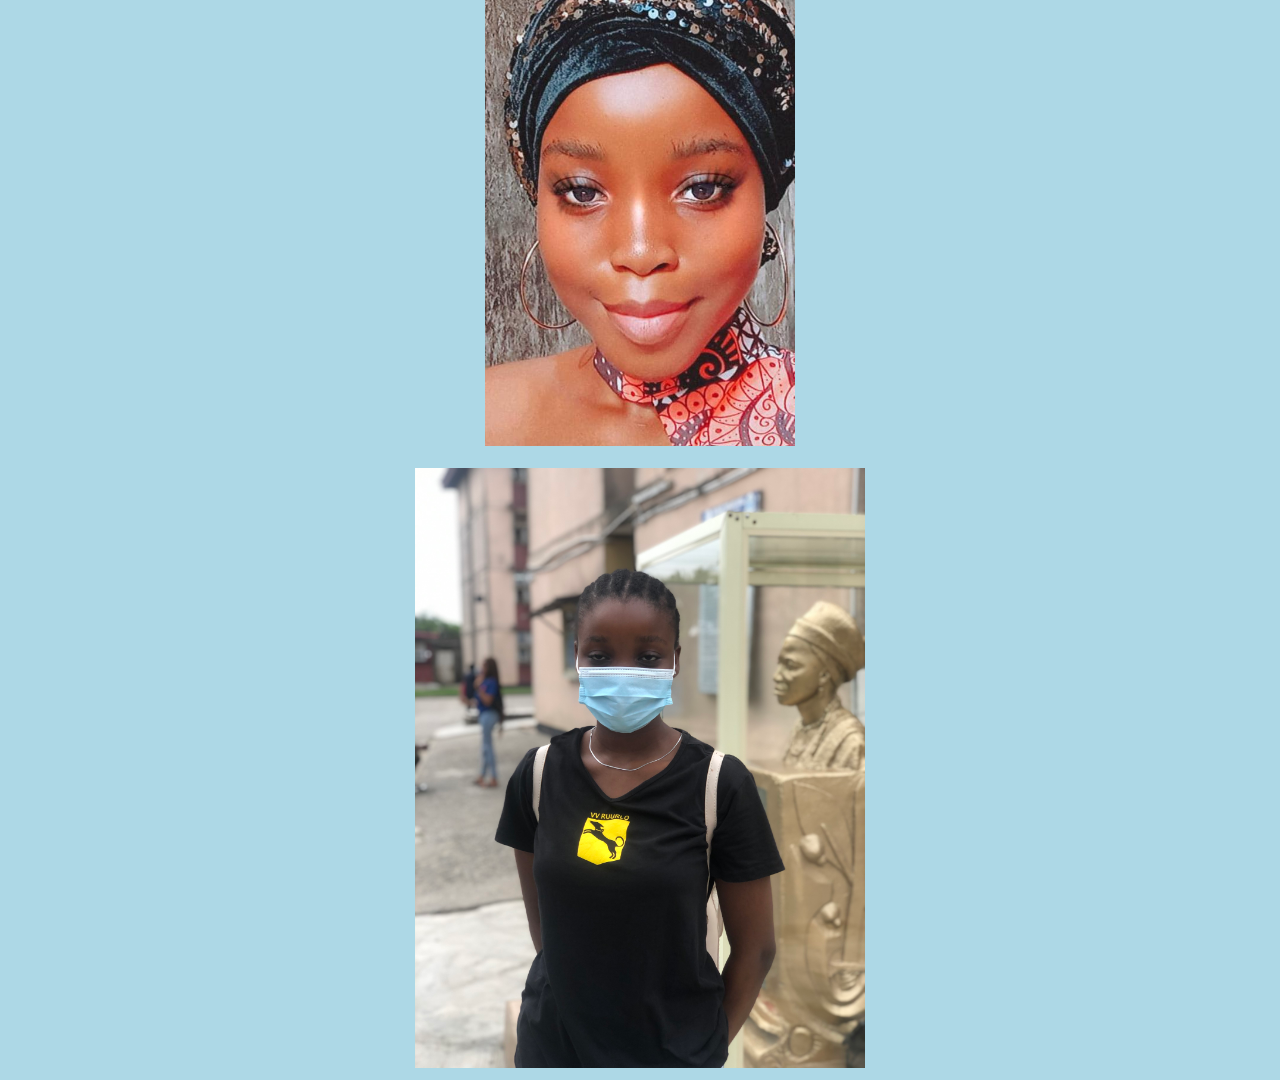
==== commit a0ccd39d: "Add files via upload" ====
--- a/Gallery Library Version/index.html
+++ b/Gallery Library Version/index.html
@@ -37,9 +37,8 @@
         <!--<div class="swiper-scrollbar"></div>-->
     </div>
 
-    <script src="https://unpkg.com/swiper/swiper-bundle.min.js" defer></script>
-    <script src="gallery.js" defer></script>
-    
+    <script src="swiper.js"></script>
+    <script src="gallery.js"></script>
 </body>
 
-</html>
+</html>